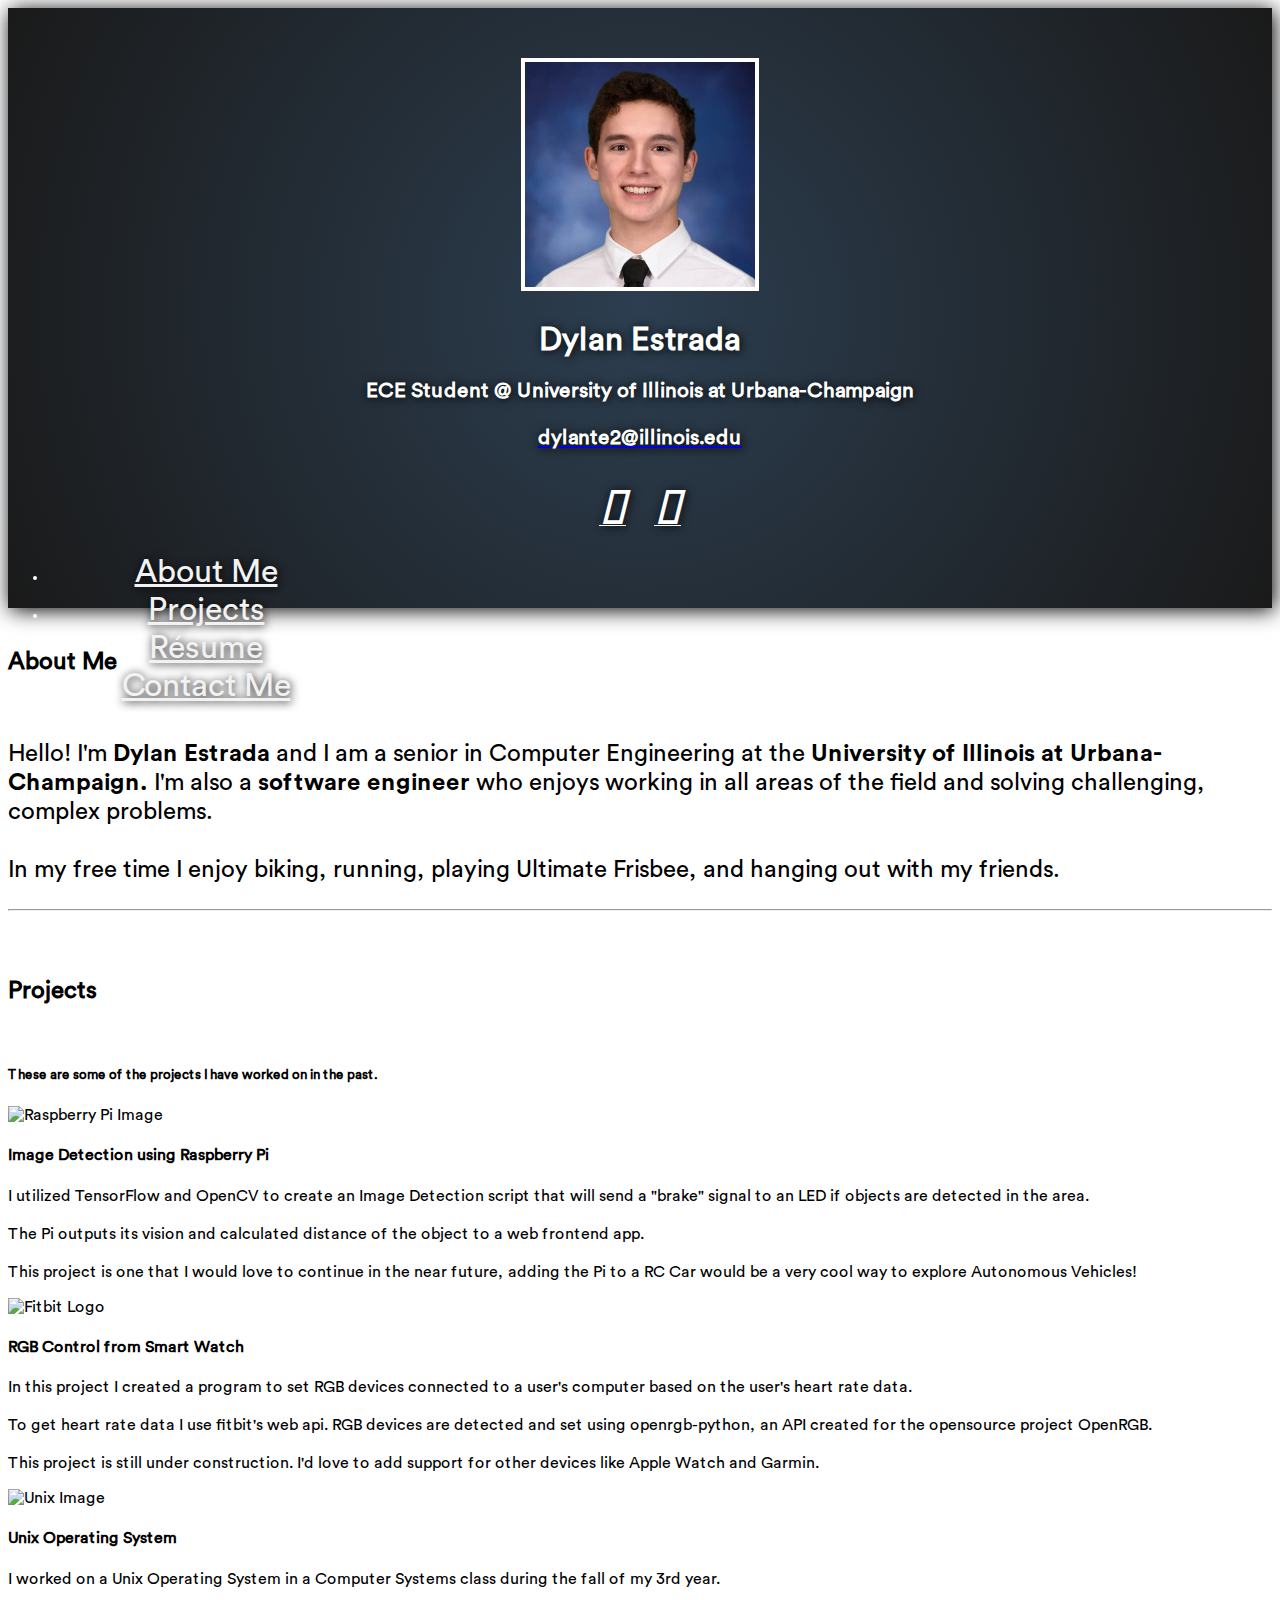
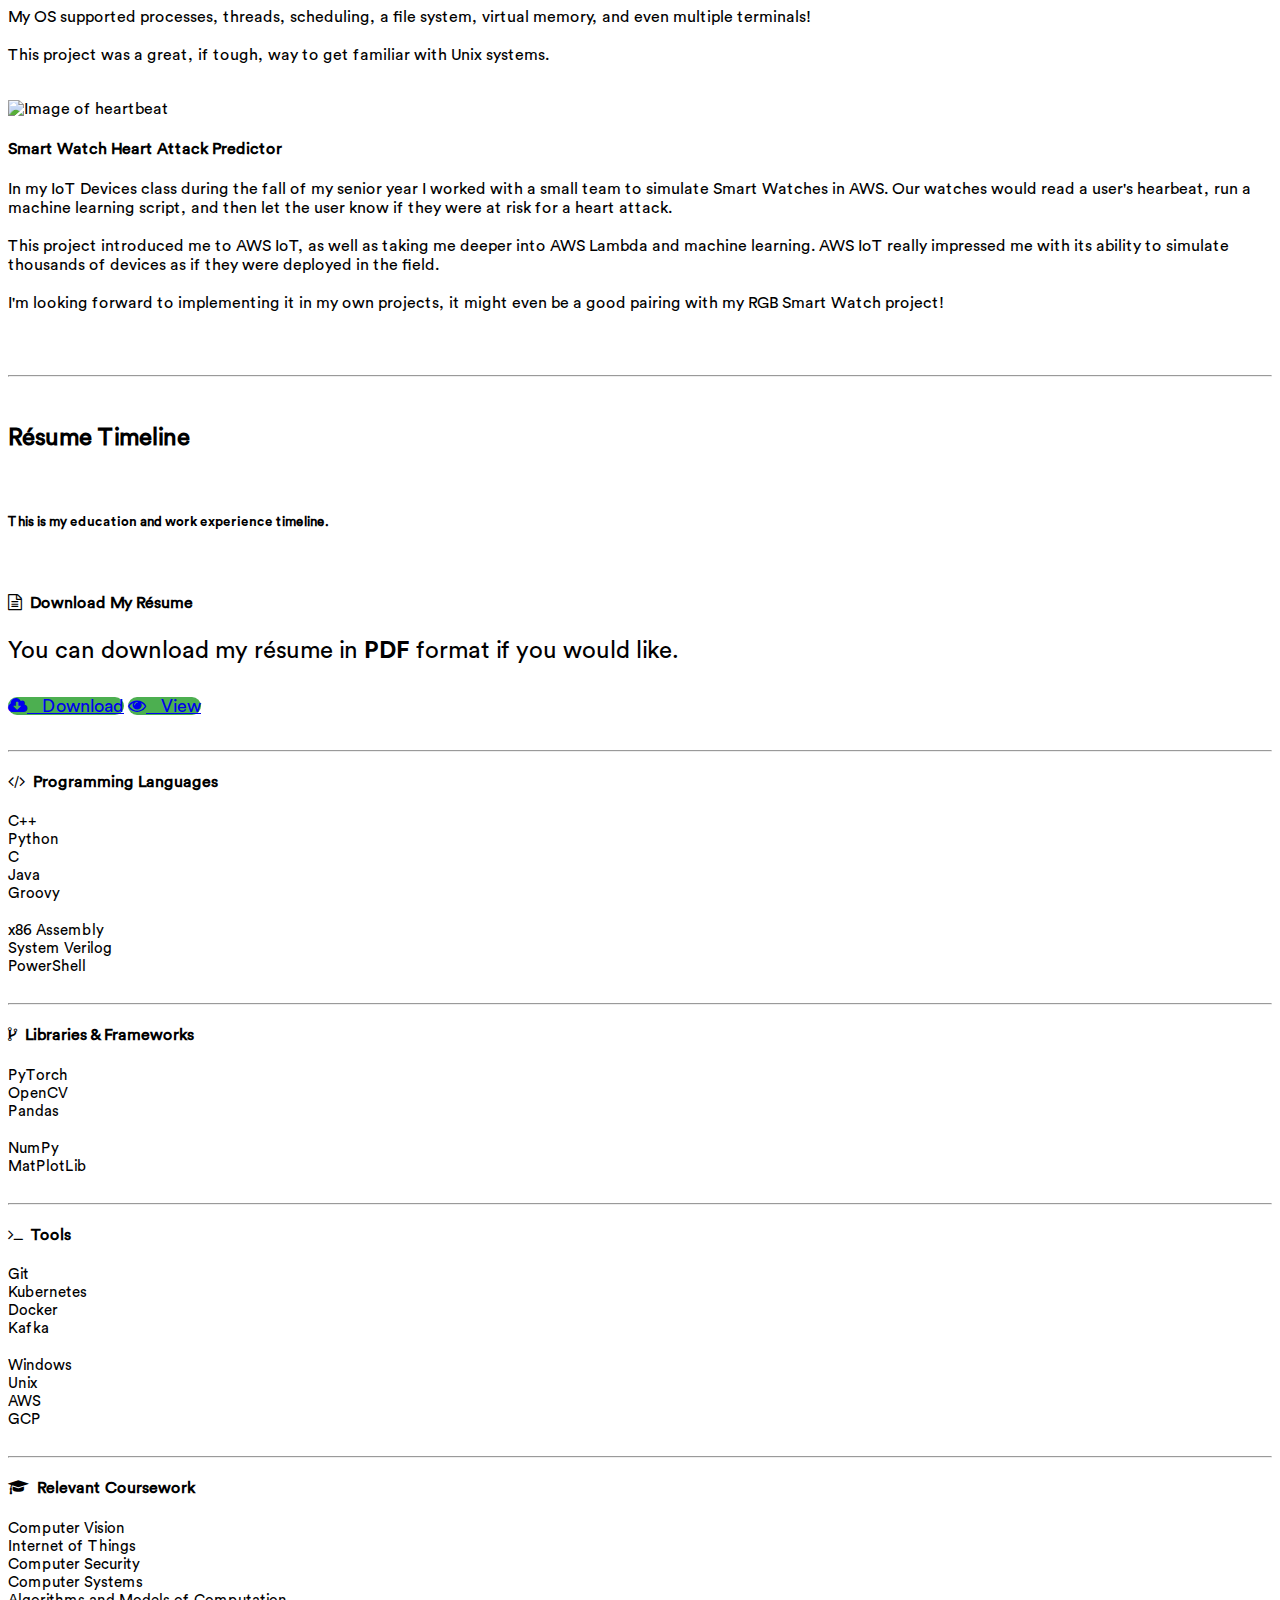
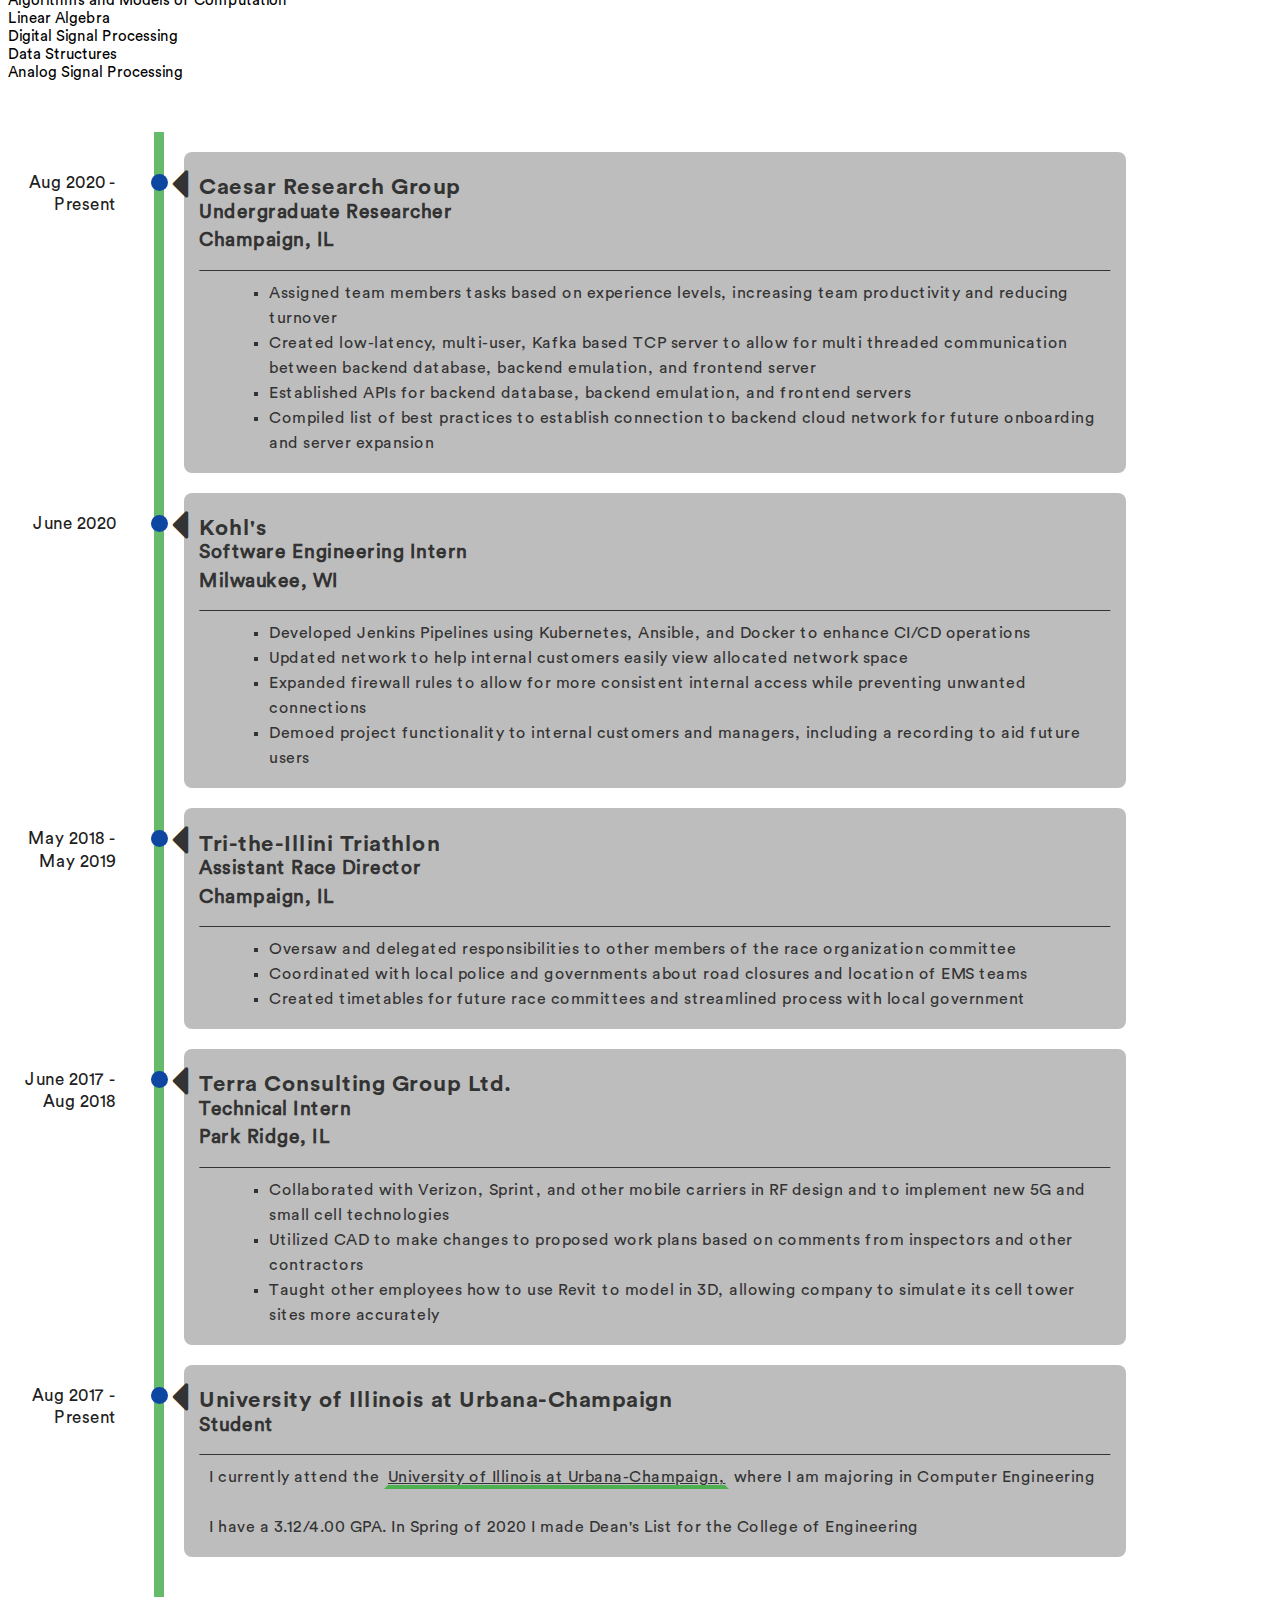
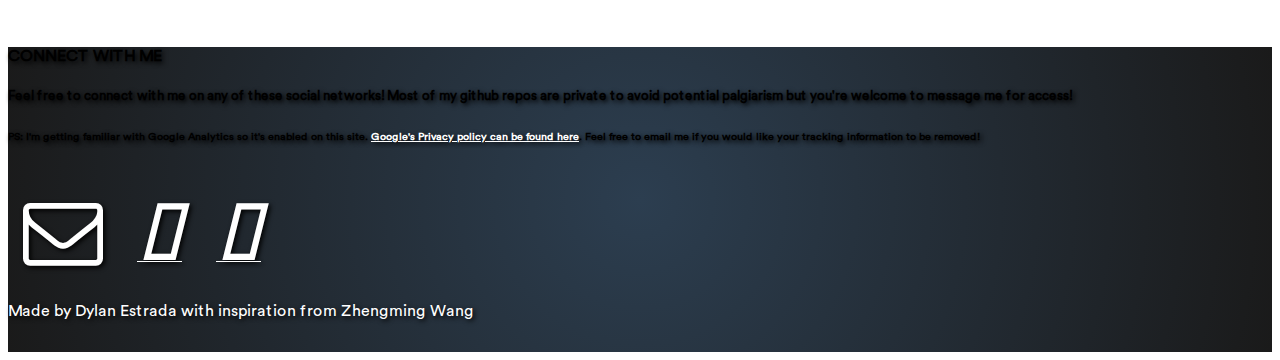
==== index.html @ 5d9a899f "Small Change to privacy policy text" ====
﻿<!DOCTYPE html>
<html lang='en'>

<head>
    <meta charset="utf-8">
    <!-- Global site tag (gtag.js) - Google Analytics -->
    <script async src="https://www.googletagmanager.com/gtag/js?id=G-6CTHJ5S4HS"></script>
    <script>
      window.dataLayer = window.dataLayer || [];
      function gtag(){dataLayer.push(arguments);}
      gtag('js', new Date());

      gtag('config', 'G-6CTHJ5S4HS');
    </script>

    <meta content="width=device-width, initial-scale=1.0, maximum-scale=5.0, user-scalable=yes" name="viewport">
    <meta name="description" content="I am Dylan Estrada, a Computer Engineering student at the University of Illinois at Urbana-Champaign and a Software Engineer.">
    <title>Dylan Estrada | Computer Engineering Student @ University of Illinois at Urbana-Champaign </title>
    <link href="https://maxcdn.bootstrapcdn.com/font-awesome/4.6.3/css/font-awesome.min.css" rel="stylesheet" type="text/css">
    <link href="https://cdnjs.cloudflare.com/ajax/libs/materialize/0.97.7/css/materialize.min.css" rel="stylesheet" type="text/css">
    <link href="https://cdn.rawgit.com/michalsnik/aos/2.0.4/dist/aos.css" rel="stylesheet" type="text/css">
    <link href="src/style.css" rel="stylesheet" type="text/css">
    <script src="https://kit.fontawesome.com/439d8786ed.js"></script>
    <link rel="icon" href="src/img/favicon.ico">
</head>

<body>
    <header id="head">
        <div class="container">
            <div id="header_blob">
                <img data-aos="zoom-out-up" alt="" class="circle responsive-img z-depth-3" id="my_picture" src="src/img/exactsame.jpg">
                <div id="header_text">
                    <br>
                    <h1 data-aos="zoom-out-up" data-aos-delay="250">Dylan Estrada</h1>
                    <!-- <h5 data-aos="zoom-out-up" data-aos-delay="350">Student Researcher and Software Engineer</h5> -->
                    <h5 data-aos="zoom-out-up" data-aos-delay="450">ECE Student @ University of Illinois at Urbana-Champaign</h5>
                    <a href="mailto:dylante2@illinois.edu">
                        <h5 data-aos="zoom-out-up" data-aos-delay="550" class="header_link">dylante2@illinois.edu</h5></a>
                    <div data-aos="zoom-out-up" data-aos-delay="650" id="header_social_links">
                        <a class="header_link" href="https://github.com/dylante2" rel="noopener" id="github_icon" target="_blank"><i aria-hidden="true" class="fab fa-github fa-3x"></i></a>
                        &nbsp;&nbsp;&nbsp;&nbsp;&nbsp;
                        <a class="header_link" href="https://www.linkedin.com/in/dylanestrada" rel="noopener" id="linkedin_icon" target="_blank"><i aria-hidden="true" class="fab fa-linkedin fa-3x"></i></a>
                    </div>
                </div>
            </div>
            <nav>
                <div class="nav-wrapper">
                    <ul id="nav-mobile">
                        <li class="link_underline">
                            <a class="waves-effect waves-teal btn-flat btn-large header_btn scroll animated_link2" href="index.html#about_me" data-aos="flip-down" data-aos-delay="750">
                            About Me</a>
                        </li>
                        
                        <li class="link_underline">
                            <a class="waves-effect waves-purple btn-flat btn-large header_btn scroll" href="index.html#projects" data-aos="flip-down" data-aos-delay="800">
                            Projects</a>
                        </li>

                        <li class="link_underline">
                            <a class="waves-effect waves-light btn-flat btn-large header_btn scroll" href="index.html#resume" data-aos="flip-down" data-aos-delay="850">
                            Résume</a>
                        </li>
                        <li class="link_underline">
                            <a class="waves-effect waves-light btn-flat btn-large header_btn scroll" href="index.html#contact_me" data-aos="flip-down" data-aos-delay="900">
                            Contact Me</a>
                        </li>
                    </ul>
                </div>
            </nav>
        </div>
    </header>
    <div class="container" id="about_me">
        <div class="row center">
            <h2 class="light-blue-text text-darken-4 center" data-aos="zoom-out-up">About Me</h2>
            <br>
        </div>
        <div class="row">
            <p class="col s12 m8 offset-m2 center" data-aos="zoom-out-up">Hello! I'm <strong>Dylan Estrada</strong> and I am a senior in Computer Engineering</strong> at the <strong>University of Illinois at Urbana-Champaign.</strong> I'm also a <strong>software engineer</strong>                who enjoys working in all areas of the field and solving challenging, complex problems.
                <br>
                <br>In my free time I enjoy biking, running, playing Ultimate Frisbee, and hanging out with my friends. 
            </p>
        </div>
    </div>

    <div class="container" id="projects">
    <hr>
    <br>
        <div class="row">
            <br>
            <h2 class="blue-text text-darken-4 center" data-aos="zoom-out-up">Projects</h2>
            <br>
            <h5 class="center" data-aos="zoom-out-up">These are some of the projects I have worked on in the past.</h5>
        </div>
        <div class="row">
            <div class="col s12 m6">
                <div class="card horizontal" data-aos="flip-up">
                    <div class="card-image valign-wrapper">
                        <img src="https://upload.wikimedia.org/wikipedia/commons/f/f1/Raspberry_Pi_4_Model_B_-_Side.jpg" rel=noopener class="valign" alt="Raspberry Pi Image">
                    </div>
                    <div class="card-stacked">
                        <div class="card-content">
                            <h4 class="center">Image Detection using Raspberry Pi</h4>
                            <p>I utilized TensorFlow and OpenCV to create an Image Detection script that will send a "brake" signal to an LED if objects are detected in the area.  
                            <br>
                            <br>The Pi outputs its vision and calculated distance of the object to a web frontend app. 
                            <br>
                            <br>This project is one that I would love to continue in the near future, adding the Pi to a RC Car would be a very cool way to explore Autonomous Vehicles!
                            <br>
                        </div>
                        <!-- <div class="card-action">
                            <a class="waves-effect waves-light btn grey_background center" href="https://github.com/dylante2/Milk-Lang-and-Interpreter" target="_blank"><i class="fab fa-github" aria-hidden="true"></i>&nbsp;&nbsp;&nbsp;GitHub</a>
                        </div> -->
                    </div>
                </div>

                <div class="card horizontal" data-aos="flip-up">
                    <div class="card-image valign-wrapper">
                        <img src="https://upload.wikimedia.org/wikipedia/commons/thumb/a/a3/Fitbit_logo16.svg/200px-Fitbit_logo16.svg.png", rel=noopener class="valign" alt="Fitbit Logo">
                    </div>
                    <div class="card-stacked">
                        <div class="card-content">
                            <h4 class="center">RGB Control from Smart Watch</h4>
                            <p>In this project I created a program to set RGB devices connected to a user's computer based on the user's heart rate data.
                            <br>
                            <br>To get heart rate data I use fitbit's web api.  RGB devices are detected and set using openrgb-python, an API created for the opensource project OpenRGB.  
                            <br>
                            <br>This project is still under construction.  I'd love to add support for other devices like Apple Watch and Garmin.</p>
                        </div>
                        <!-- <div class="card-action">
                            <a class="waves-effect waves-light btn grey_background center" href="https://github.com/Zmwang622/Weather-Bot" target="_blank"><i class="fab fa-github" aria-hidden="true"></i>&nbsp;&nbsp;&nbsp;GitHub</a>
                        </div> -->
                    </div>
                </div>

                <!-- <div class="card horizontal" data-aos="flip-up">
                    <div class="card-image valign-wrapper">
                        <img src="src/img/prev_img/pittCSCLogoWhite.png" class="valign" alt="Pitt CSC Logo">
                    </div>
                    <div class="card-stacked">
                        <div class="card-content">
                            <h4 class="center">Pitt Computer Science Club</h4>
                            <p>I am currently apart of the leadership board for Computer Science Club. As the largest Pitt CS student organization, we aim to provide those who are committed and passionate with resources like group project opportunities, company recruiting events, study nights, and talks from current and former Pitt CS students.   
                            <br>
                            <br>
                            To learn more about our club, and if you are interested in being apart of our goal of pushing Pitt CS to the next level, check the link below!</p>
                        </div>
                        <div class="card-action">
                            <a class="waves-effect waves-light btn grey_background center" href="https://pittcsc.org/" target="_blank"><i class="fa fa-desktop" aria-hidden="true"></i>&nbsp;&nbsp;&nbsp;CSC Website</a>
                        </div>
                    </div>
                </div> -->

           </div>

            <div class="col s12 m6">
                <div class="card horizontal" data-aos="flip-up">
                    <div class="card-image valign-wrapper">
                        <img src="https://upload.wikimedia.org/wikipedia/commons/d/dd/Linux_logo.jpg" rel="noopener" class="valign" alt="Unix Image">
                    </div>
                    <div class="card-stacked">
                        <div class="card-content">
                            <h4 class="center">Unix Operating System</h4>
                            <p>I worked on a Unix Operating System in a Computer Systems class during the fall of my 3rd year.
                            <br>
                            <br>My OS supported processes, threads, scheduling, a file system, virtual memory, and even multiple terminals!  
                            <br>
                            <br>
                            This project was a great, if tough, way to get familiar with Unix systems.</p>
                            <br>
                            <!-- <a class="waves-effect waves-green btn-flat right green-text text-lighten-1 modal-trigger" href="#kobuki_modal">Read more</a> -->
                        </div>
                        <!-- <div class="card-action">
                            <a class="waves-effect waves-light btn red_background center" href="https://youtu.be/OhXIa4AfhoQ" target="_blank"><i class="fab fa-youtube" aria-hidden="true"></i>&nbsp;&nbsp;&nbsp;Soccer Kick Video</a>
                            <br>
                            <a class="waves-effect waves-light btn red_background center" href="https://youtu.be/yIB0wgtqX6U" target="_blank"><i class="fab fa-youtube" aria-hidden="true"></i>&nbsp;&nbsp;&nbsp;Line Follower Video</a>
                        </div> -->
                    </div>
                </div>

                <!-- <div id="kobuki_modal" class="modal">
                    <div class="modal-content">
                        <h3 class="center">Heartbeat Sensor IoT Devices</h3>
                        <div class="center">
                            <img src="https://upload.wikimedia.org/wikipedia/commons/b/b0/QRS_normal.svg" rel="noopener" class="z-depth-2" alt="Image of heartbeat">
                        </div>
                        <p class="modal_text">In my Programming System Design on a Mobile Robot Platform class during the summerof my first year, I worked in a team of two on various interesting projects with the Kobuki robot. The class was composed of only projects so for
                            the whole semester, my partner and I worked extensively in Python to make the robot do cool things.
                            In my IoT Devices class during the fall of my senior year I worked with a small team to simulate Smart Watches in AWS which would read a user's hearbeat, run a machine learning script, and then let the user know if they were at risk for a heart attack.
                            <br>
                            <br>
                            This project introduced me to AWS IoT, as well as taking me deeper into AWS Lambda as well as machine learning.  Using AWS IoT really impressed me with its ability to simulate thousands of devices as if they were deployed in the field.  I'm looking forward to implementing it in my own projects, it might even be a good pairing with my RGB Smart Watch project!
                        </p>
                    </div>
                    <div class="modal-footer">
                        <a href="#!" class=" modal-action modal-close waves-effect waves-red btn-flat red-text"><i class="fa fa-times" aria-hidden="true"></i>&nbsp;&nbsp;Close</a>
                    </div>
                </div> -->

<!--                 <div class="card horizontal" data-aos="flip-up">
                    <div class="card-image valign-wrapper">
                        <img src="http://static.generation-robots.com/img/cms/Mobile-Robot-Kobuki.jpg" class="valign" alt="Image of Kobuki Robot">
                    </div>
                    <div class="card-stacked">
                        <div class="card-content">
                            <h4 class="center">Kobuki Robot</h4>
                            <p>I'm currently working with a Kobuki Robot in a project-only robotics course I am taking. 
                            <br>
                            <br>So far I have programmed the robot to be able to listen to commands (Backwards 1.5 meters, Move in a Circle with a 2 meter radius) from a SSH connections. I also have created a remote joystick that turns a SSH connection into a remote control for the robot. So far we have used ROS and Python. In the near future we will be using OpenCV. </p>
                        </div>
                        <div class="center">
                            <a class="waves-effect waves-light btn red_background" href="https://youtu.be/OhXIa4AfhoQ" target="_blank"><i class="fa fa-youtube-play" aria-hidden="true"></i>&nbsp;&nbsp;&nbsp;Soccer Kick Video</a>&nbsp;&nbsp;&nbsp;
                            <a class="waves-effect waves-light btn red_background" href="https://youtu.be/yIB0wgtqX6U" target="_blank"><i class="fa fa-youtube-play" aria-hidden="true"></i>&nbsp;&nbsp;&nbsp;Line Follower Video</a>
                        </div>
                        <div class="card-action">
                         <a class="waves-effect waves-light btn grey_background center" href="https://github.com/devanshdesai/PhoneSnake" target="_blank"><i class="fab fa-github" aria-hidden="true"></i>&nbsp;&nbsp;&nbsp;GitHub</a> -->
                        <!-- </div> -->
                    <!-- </div> -->
                <!-- </div> --> 
                <div class="card horizontal" data-aos="flip-up">
                    <div class="card-image valign-wrapper">
                        <img src="https://upload.wikimedia.org/wikipedia/commons/b/b0/QRS_normal.svg" rel="noopener" class="z-depth-2" alt="Image of heartbeat">
                    </div>
                    <div class="card-stacked">
                        <div class="card-content">
                            <h4 class="center">Smart Watch Heart Attack Predictor</h4>
                            <p>In my IoT Devices class during the fall of my senior year I worked with a small team to simulate Smart Watches in AWS.  Our watches would read a user's hearbeat, run a machine learning script, and then let the user know if they were at risk for a heart attack.
                            <br>
                            <br>
                            This project introduced me to AWS IoT, as well as taking me deeper into AWS Lambda and machine learning.  AWS IoT really impressed me with its ability to simulate thousands of devices as if they were deployed in the field.  
                            <br>
                            <br>
                            I'm looking forward to implementing it in my own projects, it might even be a good pairing with my RGB Smart Watch project!
                            </p>
                            </div>
                        <!-- <div class="card-action">
                            <a class="waves-effect waves-light btn grey_background center" href="https://github.com/Zmwang622/Blotto-Simulator" target="_blank"><i class="fab fa-github" aria-hidden="true"></i>&nbsp;&nbsp;&nbsp;GitHub</a>
                        </div> -->
                    </div>
                </div>
                <!-- <div class="card horizontal" data-aos="flip-up">
                    <div class="card-image valign-wrapper">
                        <img src="src/img/ccac-logo.png" class="valign" alt="CCAC's logo">
                    </div>
                    <div class="card-stacked">
                        <div class="card-content">
                            <h4 class="center">Chicago Children's Advocacy Center</h4>
                            <p>The Chicago Children's Advocacy Center (CCAC) is Chicago's only nonprofit organization dedicated to being front-line responders to reports of child sexual abuse.</p> 
                            <br>
                            <p> In September of 2019, I worked with 5 other students to develop a kiosk application for the CCAC. We used JavaScript, React.JS, and BootStrap CSS on the front end. On the back end, MongoDB and GraphQL was used. </p>
                            <br> 
                            <p> I had a great time working with the other students. This was my first time working on a deliverable product to customers and I'm glad it was for a good cause. </p>
                        </div>
                        <div class="card-action">
                            <a class="waves-effect waves-light btn grey_background center hoverable" href="https://github.com/Chicago19/team-9" target="_blank"><i class="fab fa-github" aria-hidden="true"></i>&nbsp;&nbsp;&nbsp;GitHub</a>
                        </div>
                    </div>
                </div> -->
            <!--     <div class="card horizontal" data-aos="flip-up">
                    <div class="card-image valign-wrapper">
                        <img src="src/img/Mint.png" class="valign" alt="Mint's Logo">
                    </div>
                    <div class="card-stacked">
                        <div class="card-content">
                            <h4 class="center">Mint </h4>
                            <p>A failed attempt I had at making a blogging platform. I quickly lost interest in it and it became and afterthought. It, however, was my first time using Django, which I plan on further learning in the future. </p>
                        </div>
                        <div class="card-action">
                            <a class="waves-effect waves-light btn grey_background center hoverable" href="https://github.com/Zmwang622/Mint" target="_blank"><i class="fab fa-github" aria-hidden="true"></i>&nbsp;&nbsp;&nbsp;GitHub</a>
                        </div>
                    </div>
                </div> -->

            </div>
        </div>
        <br>
        <br>
        <hr>
        <br>        
    </div>

    <div class="container" id="resume">
        <div class="row">
            <h2 class="blue-text text-darken-4 center" data-aos="zoom-out-up">Résume Timeline</h2>
            <br>
            <h5 class="center" data-aos="zoom-out-up">This is my <strong class="blue-text text-darken-4">education</strong> and <strong class="blue-text text-darken-4">work experience</strong>
            timeline.</h5>
        </div>
        <div class="row">
            <div class="col sm12 m4">
                <br>
                <h4 class="blue-gray-text lighten-4 center" data-aos="zoom-out-right"><i class="fa fa-file-text-o blue-text text-darken-4" aria-hidden="true"></i>&nbsp;&nbsp;Download My Résume</h4>
                <p class="center" data-aos="zoom-out-right">You can download my résume in <strong>PDF</strong> format if you would like.</p>
                <div class="center resume_buttons" data-aos="zoom-out-right">
                    <a class="waves-effect waves-light btn-large green_background center btn-resume" href="Dylan Estrada Resume Fall 2020.pdf" download><i class="fa fa-cloud-download" aria-hidden="true"></i>&nbsp;&nbsp;&nbsp;Download</a>
                    <a class="waves-effect waves-light btn-large green_background center btn-resume" href="Dylan Estrada Resume Fall 2020.pdf" target="_"><i class="fa fa-eye" aria-hidden="true"></i>&nbsp;&nbsp;&nbsp;View</a>
                </div>
                <!-- I don't think that I like putting my github/linkedin up there again -->
                <!-- <br>
                <hr>
                <h4 class="blue-gray-text lighten-4 center" data-aos="zoom-out-right"><i class="fab fa-github blue-text text-darken-4" aria-hidden="true"></i>&nbsp;&nbsp;<i class="fab fa-linkedin blue-text text-darken-4" aria-hidden="true"></i>&nbsp;&nbsp;GitHub & <br>LinkedIn</h4>
                <p class="center" data-aos="zoom-out-right">Click below to either view my <strong>GitHub profile</strong> or my <strong>LinkedIn profile</strong>.</p>
                <div class="center resume_buttons" data-aos="zoom-out-right">
                    <a class="waves-effect waves-light btn-large grey_background center btn-resume" href="https://github.com/dylante2" rel="noopener" target="_blank"><i class="fab fa-github" aria-hidden="true"></i>&nbsp;&nbsp;&nbsp;GitHub</a>
                    <a class="waves-effect waves-light btn-large linkedin_background center btn-resume" href="https://www.linkedin.com/in/dylanestrada" rel="noopener" target="_blank"><i class="fab fa-linkedin" aria-hidden="true"></i>&nbsp;&nbsp;&nbsp;LinkedIn</a>
                </div> -->
                <br>
                <hr>
                <h4 class="blue-gray-text lighten-4 center" data-aos="zoom-out-right"><i class="fa fa-code blue-text text-darken-4" aria-hidden="true"></i>&nbsp;&nbsp;Programming Languages</h4>
                <div class="center" data-aos="zoom-out-right">
                    <div class="chip blue-text text-darken-4">C++</div>
                    <div class="chip blue-text text-darken-4">Python</div>
                    <div class="chip blue-text text-darken-4">C</div>
                    <div class="chip blue-text text-darken-4">Java</div>
                    <div class="chip blue-text text-darken-4">Groovy</div>
                    <br>
                    <div class="chip blue-text text-darken-4">x86 Assembly</div>
                    <div class="chip blue-text text-darken-4">System Verilog</div>
                    <div class="chip blue-text text-darken-4">PowerShell</div>
                </div>
                <br>
                <hr>
                <h4 class="blue-gray-text lighten-4 center" data-aos="zoom-out-right"><i class="fa fa-code-fork blue-text text-darken-4" aria-hidden="true"></i>&nbsp;&nbsp;Libraries & Frameworks</h4>
                <div class="center" data-aos="zoom-out-right">
                    <div class="chip blue-text text-darken-4">PyTorch</div>
                    <div class="chip blue-text text-darken-4">OpenCV</div>
                    <div class="chip blue-text text-darken-4">Pandas</div>
                    <br>
                    <div class="chip blue-text text-darken-4">NumPy</div>
                    <div class="chip blue-text text-darken-4">MatPlotLib</div>
                </div>
                <br>
                <hr>
                <h4 class="blue-gray-text lighten-4 center" data-aos="zoom-out-right"><i class="fa fa-terminal blue-text text-darken-4" aria-hidden="true"></i>&nbsp;&nbsp;Tools</h4>
                <div class="center" data-aos="zoom-out-right">
                    <div class="chip blue-text text-darken-4">Git</div>
                    <div class="chip blue-text text-darken-4">Kubernetes</div>
                    <div class="chip blue-text text-darken-4">Docker</div>
                    <div class="chip blue-text text-darken-4">Kafka</div>

                    <br>
                    <div class="chip blue-text text-darken-4">Windows</div>
                    <div class="chip blue-text text-darken-4">Unix</div>
                    <div class="chip blue-text text-darken-4">AWS</div>
                    <div class="chip blue-text text-darken-4">GCP</div>
                </div>
                <!-- <br>
                <hr>
                <h4 class="blue-gray-text lighten-4 center" data-aos="zoom-out-right"><i class="fa fa-databas blue-text text-darken-4" aria-hidden="true"></i>&nbsp;&nbsp;Databases</h4>
                <div class="center" data-aos="zoom-out-right">
                    <div class="chip blue-text text-darken-4">MySQL</div>
                    <div class="chip blue-text text-darken-4">SQL Server</div>
                    <br>
                    <div class="chip blue-text text-darken-4">Oracle</div>
                    <div class="chip blue-text text-darken-4">SQLite</div>
                </div> -->
                <br>
                <hr>
                <h4 class="blue-gray-text lighten-4 center" data-aos="zoom-out-right"><i class="fa fa-graduation-cap blue-text text-darken-4" aria-hidden="true"></i>&nbsp;&nbsp;Relevant Coursework</h4>
                <div class="center" data-aos="zoom-out-right">
                    <div class="chip blue-text text-darken-4">Computer Vision</div>
                    <div class="chip blue-text text-darken-4">Internet of Things</div>
                    <div class="chip blue-text text-darken-4">Computer Security</div>
                    <div class="chip blue-text text-darken-4">Computer Systems</div>
                    <div class="chip blue-text text-darken-4">Algorithms and Models of Computation</div>
                    <div class="chip blue-text text-darken-4">Linear Algebra</div>
                    <div class="chip blue-text text-darken-4">Digital Signal Processing</div>
                    <div class="chip blue-text text-darken-4">Data Structures</div>
                    <div class="chip blue-text text-darken-4">Analog Signal Processing</div>
                </div>
            </div>
            <div class="col sm12 m7 offset-m1">
                <section id="timeline" class="timeline-outer">
                    <ul class="timeline">
                        <!-- <li class="event z-depth-2 blue-grey lighten-5" data-date="May 2020 - August 2020" data-aos="zoom-out-left">
                            <i class="fa fa-caret-left fa-3x blue-grey-text text-lighten-5" aria-hidden="true"></i>
                            <h3 class="place">Qualtrics</h3>
                            <h3 class="title">Software Engineering Intern</h3>
                            <h3 class="location">Seattle, WA</h3>
                            <hr class="timeline-hr">
                            <ul class="experience_bullets experience">
                                <li>Engineering Services! </li>
                            </ul>
                        </li> -->
                        <!-- <li class="event z-depth-2 blue-grey lighten-4" data-date="August 2019 - Present" data-aos="zoom-out-left">
                            <i class="fa fa-caret-left fa-3x blue-grey-text text-lighten-4" aria-hidden="true"></i>
                            <h3 class="place">University of Pittsburgh</h3>
                            <h3 class="title">Teaching Assistant</h3>
                            <h3 class="location">Pittsburgh, PA</h3>
                            <hr class="timeline-hr">
                            <ul class="experience_bullets experience">
                                <li>I'm a CS0007 (Intro to Java) TA at Pitt. Since most of my students come from non-technical backgrounds, I really enjoy the challenge of abstracting the concepts I'm teaching in ways that they can understand. 
                                </li>
                            </ul>
                        </li> -->
                        <li class="event z-depth-2 blue-grey lighten-5" data-date="Aug 2020 - Present" data-aos="zoom-out-left">
                            <i class="fa fa-caret-left fa-3x blue-grey-text text-lighten-5" aria-hidden="true"></i>
                            <h3 class="place">Caesar Research Group</h3>
                            <h3 class="title">Undergraduate Researcher</h3>
                            <h3 class="location">Champaign, IL</h3>
                            <hr class="timeline-hr">
                            <ul class="experience_bullets experience">
                                <li>Assigned team members tasks based on experience levels, increasing team productivity and reducing turnover</li>
                                <li>Created low-latency, multi-user, Kafka based TCP server to allow for multi threaded communication between backend database, backend emulation, and frontend server</li>
                                <li>Established APIs for backend database, backend emulation, and frontend servers </li>
                                <li>Compiled list of best practices to establish connection to backend cloud network for future onboarding and server expansion</li>

                            </ul>
                        </li>
                        <li class="event z-depth-2 blue-grey lighten-4" data-date="June 2020" data-aos="zoom-out-left">
                            <i class="fa fa-caret-left fa-3x blue-grey-text text-lighten-4" aria-hidden="true"></i>
                            <h3 class="place">Kohl's</h3>
                            <h3 class="title">Software Engineering Intern</h3>
                            <h3 class="location">Milwaukee, WI</h3>
                            <hr class="timeline-hr">
                            <ul class="experience_bullets experience">
                                <li>Developed Jenkins Pipelines using Kubernetes, Ansible, and Docker to enhance CI/CD operations</li>
                                <li>Updated network to help internal customers easily view allocated network space</li>
                                <li>Expanded firewall rules to allow for more consistent internal access while preventing unwanted connections</li>
                                <li>Demoed project functionality to internal customers and managers, including a recording to aid future users</li>                            
                            </ul>
                        </li>
                        <li class="event z-depth-2 blue-grey lighten-5" data-date="May 2018 - May 2019" data-aos="zoom-out-left">
                            <i class="fa fa-caret-left fa-3x blue-grey-text text-lighten-5" aria-hidden="true"></i>
                            <h3 class="place">Tri-the-Illini Triathlon</h3>
                            <h3 class="title">Assistant Race Director</h3>
                            <h3 class="location">Champaign, IL</h3>
                            <hr class="timeline-hr">
                            <ul class="experience_bullets experience">
                                <li>Oversaw and delegated responsibilities to other members of the race organization committee</li>
                                <li>Coordinated with local police and governments about road closures and location of EMS teams</li>
                                <li>Created timetables for future race committees and streamlined process with local government</li>
                            </ul>
                        </li>
                        <li class="event z-depth-2 blue-grey lighten-4" data-date="June 2017 - Aug 2018" data-aos="zoom-out-left">
                            <i class="fa fa-caret-left fa-3x blue-grey-text text-lighten-4" aria-hidden="true"></i>
                            <h3 class="place">Terra Consulting Group Ltd.</h3>
                            <h3 class="title">Technical Intern</h3>
                            <h3 class="location">Park Ridge, IL</h3>
                            <hr class="timeline-hr">
                            <ul class="experience_bullets experience">
                                <li>Collaborated with Verizon, Sprint, and other mobile carriers in RF design and to implement new 5G and small cell technologies</li>
                                <li>Utilized CAD to make changes to proposed work plans based on comments from inspectors and other contractors</li>
                                <li>Taught other employees how to use Revit to model in 3D, allowing company to simulate its cell tower sites more accurately</li>
                            </ul>
                        </li>
                        <li class="event z-depth-2 blue-grey lighten-5" data-date="Aug 2017 - Present" data-aos="zoom-out-left">
                            <i class="fa fa-caret-left fa-3x blue-grey-text text-lighten-5" aria-hidden="true"></i>
                            <h3 class="place">University of Illinois at Urbana-Champaign</h3>
                            <h3 class="title">Student</h3>
                            <hr class="timeline-hr">
                            <p class="experience">I currently attend the <a href="http://www.ece.illinois.edu/" rel="noopener" class="styled_link" target="_blank">University of Illinois at Urbana-Champaign,</a> where I am majoring in Computer Engineering
                                <br>
                                <br>I have a 3.12/4.00 GPA. In Spring of 2020 I made Dean's List for the College of Engineering
                                <br>
                            </p>
                        </li>
                        <!-- <li class="event z-depth-2 blue-grey lighten-4" data-date="Sep 2014 - June 2018" data-aos="zoom-out-left">
                            <i class="fa fa-caret-left fa-3x blue-grey-text text-lighten-4" aria-hidden="true"></i>
                            <h3 class="place">Maine South High School</h3>
                            <h3 class="title">Student</h3>
                            <hr class="timeline-hr">
                            <p class="experience">I attended <a rel="nofollow" href="https://www.gvsd.org/Domain/471" class="styled_link" target="_blank">Great Valley High School</a> in Malvern, PA where I graduated with a 3.7/4.00 GPA and was part of the top 25% of my class. I was also the Hurdle's Captain and Representative for the Honors Symphony Orchestra. My 110 High Hurdles time was 6 fastest all time for my school and I was Pennsylvania's first chair cellist in 2010. <br><br> I didn't care too much about grades until junior year. Even then the results weren't great, but my hard work came to fruition once I got to college.
                            </p>
                        </li> -->
                    </ul>
                </section>
            </div>
        </div>
    </div>

    <footer class="page-footer">
        <div class="container">
            <div class="row" id="contact_me">
                <h4 class="center white-text" data-aos="zoom-out-up">CONNECT WITH ME</h4>
                <h5 class="center white-text col s6 offset-s3" data-aos="zoom-out-up">Feel free to connect with me on any of these social
                networks!  Most of my github repos are private to avoid potential palgiarism but you're welcome to message me for access!
                </h5>
                <h6 class="center white-text col s6 offset-s3 aos-init aos-animate" data-aos="zoom-out-up">
                    PS: I'm getting familiar with Google Analytics so it's enabled on this site. <a href="https://policies.google.com/privacy?hl=en-US" rel="noopener" class="header_link" target="_blank">Google's Privacy policy can be found here</a>. Feel free to email me if you would like your tracking information to be removed!
                </h6>
            </div>
            <div class="row center">
                <br>
                <a class="social_links tooltipped" data-position="bottom" data-delay="50" data-tooltip="dylante2@illinois.edu" href="mailto:dylante2@illinois.edu" target="_blank"><i aria-hidden="true" class="fa fa-envelope-o fa-5x" data-aos="flip-up" data-aos-delay="400"></i></a>
                <a class="social_links tooltipped" data-position="bottom" data-delay="50" data-tooltip="github.com/dylante2" rel="noopener" href="https://github.com/dylante2" target="_blank"><i aria-hidden="true" class="fab fa-github fa-5x" data-aos="flip-up" data-aos-delay="600"></i></a>
                <a class="social_links tooltipped" data-position="bottom" data-delay="50" data-tooltip="linkedin.com/in/dylanestrada" rel="noopener" href="https://www.linkedin.com/in/dylanestrada" target="_blank"><i aria-hidden="true" class="fab fa-linkedin fa-5x" data-aos="flip-up" data-aos-delay="800"></i></a>
                <br>
                <br>
            </div>
        </div>
        <div class="footer-copyright">
            <div class="container center">
                Made by Dylan Estrada with inspiration from Zhengming Wang

            </div>
        </div>
    </footer>

    <script>
        (function(i, s, o, g, r, a, m) {
            i['GoogleAnalyticsObject'] = r;
            i[r] = i[r] || function() {
                (i[r].q = i[r].q || []).push(arguments)
            }, i[r].l = 1 * new Date();
            a = s.createElement(o),
                m = s.getElementsByTagName(o)[0];
            a.async = 1;
            a.src = g;
            m.parentNode.insertBefore(a, m)
        })(window, document, 'script', 'https://www.google-analytics.com/analytics.js', 'ga');

        ga('create', 'G-6CTHJ5S4HS', 'auto');
        ga('send', 'pageview');
    </script>
    <script type="text/javascript" src="https://code.jquery.com/jquery-2.1.1.min.js"></script>
    <script type="text/javascript" src="https://cdnjs.cloudflare.com/ajax/libs/materialize/0.97.7/js/materialize.min.js"></script>
    <script src="https://cdn.rawgit.com/michalsnik/aos/2.0.4/dist/aos.js"></script>
    <script type="text/javascript" src="src/script.js"></script>
</body>

</html>
---- src/style.css ----
@font-face {
    font-family: 'Circular';
    src: url('CircularStd-Book.eot');
    src: url('CircularStd-Book.eot?#iefix') format('embedded-opentype'), url('CircularStd-Book.woff') format('woff'), url('CircularStd-Book.ttf') format('truetype');
    font-weight: normal;
    font-style: normal;
}

@font-face {
    font-family: 'Circular Bold';
    src: url('CircularStd-Bold.eot');
    src: url('CircularStd-Bold.eot?#iefix') format('embedded-opentype'), url('CircularStd-Bold.woff') format('woff'), url('CircularStd-Bold.ttf') format('truetype');
    font-weight: bold;
    font-style: normal;
}

* {
    font-family: 'Circular', Arial;
}

p {
    font-size: 17px;
}

strong {
    font-family: 'Circular Bold', Arial;
    font-weight: 300;
    font-size: 1em;
}

.btn, btn-flat {
    text-transform: capitalize !important;
    font-size: 17px;
}

.btn-large {
    text-transform: capitalize !important;
    font-size: 18px;
}

#head {
    background-color: #2c3e50;
    background-position: center center;
    background-repeat: no-repeat;
    background: -webkit-gradient(radial, center center, 0, center center, 460, from(#2c3e50), to(#1a1a1a));
    background: -webkit-radial-gradient(circle, #2c3e50, #1a1a1a);
    background: -moz-radial-gradient(circle, #2c3e50, #1a1a1a);
    background: -ms-radial-gradient(circle, #2c3e50, #1a1a1a);
    background-size: auto auto;
    width: 100%;
    height: 600px;
    color: white;
    margin-bottom: 40px;
    text-shadow: 1px 1px 10px #000;
    box-shadow: 2px 2px 20px #000;
}

.grey_background {
    background-color: #2c3e50;
    margin-top: 10px;
}

.grey_background:hover {
    color: #2c3e50;
}

.green_background {
    background-color: #4caf50;
    margin-top: 10px;
}

.green_background:hover {
    color: #4caf50;
}

.red_background {
    background-color: #f44336;
    margin-top: 10px;
}

.red_background:hover {
    color: #f44336;
}

.linkedin_background {
    background-color: #0077B6;
    margin-top: 10px;
}

.linkedin_background:hover {
    color: #0077B6;
}

.btn, .btn-resume {
    border-radius: 25px;
}

.btn:hover, .btn-resume:hover {
    background-color: white;
}

.btn-flat {
    text-transform: capitalize;
    font-size: 1.05em;
}

#header_blob {
    position: relative;
    top: 50px;
    width: 100%;
}

#header_blob h5 {
    font-size: 1.3em;
    line-height: 0.6em;
}

#header_blob h1 {
    line-height: 0.6em;
}

#my_picture {
    margin: auto;
    display: block;
    width: 230px;
    border: solid 4px #fff;
}

#header_text {
    display: block;
    text-align: center;
}

.header_link {
    color: #fff;
    transition: color 0.3s linear;
    -webkit-transition: color 0.3s linear;
    -moz-transition: color 0.3s linear;
    -o-transition: color 0.3s linear;
    -ms-transition: color 0.3s linear;
}

.header_link:hover {
    color: #4caf50;
}

#li_icon {
    margin-left: 20px;
}

nav {
    width: 100%;
    background-color: transparent;
    box-shadow: 0 0 transparent;
}

#nav-mobile {
    width: 80%;
    margin-left: 10%;
    margin-top: -25px;
}

#nav-mobile li {
    width: 25%;
}

#nav-mobile li a {
    width: 100%;
    display: inline-block;
}

.link_underline a {
    position: relative;
    color: #f2f2f2;
}

.link_underline a:hover {
    color: #f2f2f2;
}

.link_underline a:before {
    content: "";
    position: absolute;
    width: 100%;
    height: 2px;
    bottom: 0;
    left: 0;
    background-color: #333;
    visibility: hidden;
    -webkit-transform: scaleX(0);
    transform: scaleX(0);
    transition: all 0.3s ease-in-out 0s;
    -webkit-transition: all 0.3s ease-in-out 0s;
    -moz-transition: all 0.3s ease-in-out 0s;
    -o-transition: all 0.3s ease-in-out 0s;
    -ms-transition: all 0.3s ease-in-out 0s;
}

.link_underline a:hover:before {
    visibility: visible;
    background-color: #4caf50;
    -webkit-transform: scaleX(1);
    transform: scaleX(1);
}

@media (max-width: 450px) {
    #header_blob h1 {
        font-size: 3.5em;
    }
}

@media (max-width: 1450px) {
    #nav-mobile {
        width: 100%;
        margin-left: 0;
    }
}

@media (max-width: 945px) {
    #head {
        height: 650px;
    }
    #nav-mobile {
        width: 100%;
        margin-left: -5%;
        margin-top: -20px;
    }
    #nav-mobile li {
        width: 50%;
        line-height: 0.8em;
    }
}

.nav-wrapper {
    display: block;
    position: relative;
    text-align: center;
    margin-top: 90px;
    width: 100%;
}

.header_btn {
    color: #fff;
    font-size: 2em;
    width: 20%;
}

.social_links {
    margin: 0 15px 0 15px;
    color: #fff;
    transition: color 0.3s linear;
    -webkit-transition: color 0.3s linear;
    -moz-transition: color 0.3s linear;
    -o-transition: color 0.3s linear;
    -ms-transition: color 0.3s linear;
}

.social_links:hover {
    color: #4caf50;
}

.card-content p {
    font-size: 16px;
}

.modal_text {
    font-size: 16px;
}

.styled_link {
    border-bottom: 4px solid #4caf50;
    border-top: 4px solid transparent;
    border-right: 4px solid transparent;
    border-left: 4px solid transparent;
    color: #333;
    -webkit-transition: background-color 0.5s, border 1s;
    transition: background-color 0.5s, border 1s;
}

.styled_link:hover {
    background-color: #4caf50;
    border: 4px solid #4caf50;
}

p {
    font-size: 1.5em;
}

footer {
    text-shadow: 2px 2px 5px #000;
}

body {
    font-family: helvetica;
}

#content {
    margin-top: 50px;
    text-align: center;
}

section.timeline-outer {
    width: 80%;
    margin: 0 auto;
}

h1.header {
    font-size: 50px;
    line-height: 70px;
}

.timeline {
    border-left: 10px solid #66bb6a;
    color: #333;
    margin: 50px auto;
    margin-left: 20px;
    letter-spacing: 0.5px;
    position: relative;
    line-height: 1.4em;
    padding: 20px;
    list-style: none;
    text-align: left;
}

.timeline h1, .timeline h2, .timeline h3 {
    font-size: 1.4em;
}

.timeline .event {
    padding: 2px 15px 2px 15px;
    margin-bottom: 20px;
    background-color: #bdbdbd;
    border-radius: 8px;
    position: relative;
}

.timeline p {
    margin: 10px 10px 15px 10px;
}

.timeline .event i {
    margin: 6px 0 0 -28px;
    position: absolute;
}

.timeline .event:before, .timeline .event:after {
    position: absolute;
    display: block;
    top: 0;
}

.timeline .event:before {
    left: -177.5px;
    top: 20px;
    color: #212121;
    content: attr(data-date);
    text-align: right;
    font-size: 17px;
    min-width: 110px;
    max-width: 110px;
}

.timeline .event:after {
    box-shadow: 0 0 0 3px #0d47a1;
    left: -30px;
    background: #0d47a1;
    margin-top: 20px;
    border-radius: 50%;
    height: 11px;
    width: 11px;
    content: "";
    top: 5px;
}

.timeline-hr {
    border-top: 0.5px solid #333;
    border-bottom: 0px solid #333;
}

.place {
    font-family: "Circular Bold", Arial;
    line-height: 1em;
    margin-bottom: -15px
}

.title {
    line-height: 1em;
    font-size: 1.2em !important;
}

.location {
    line-height: 1em;
    margin-top: -10px;
    font-size: 1.2em !important;
}

.experience {
    font-size: 16px !important;
    line-height: 25px;
}

.experience_bullets {
    margin: 10px 10px 15px 10px;
}

.experience_bullets li {
    list-style-type: square;
    margin-left: 20px;
}

@media (max-width: 945px) {
    .timeline .event::before {
        left: 0.5px;
        top: 20px;
        min-width: 100%;
        font-size: 13px;
        text-align: center;
        margin-top: -10px;
    }
    .timeline {
        margin-left: 0;
    }
    .timeline h3 {
        font-size: 16px;
    }
    section.lab h3.card-title {
        padding: 5px;
        font-size: 16px
    }
    .place {
        margin-top: 30px;
        font-size: 18px !important;
    }
    .experience_bullets {
        margin-bottom: 15px;
    }
    .place, .title, .location {
        text-align: center;
    }
    .timeline .event:before {
        content: attr(data-date);
        text-align: center;
        font-size: 15px !important;
    }
}

@media (max-width: 768px) {
    .timeline .event::before {
        left: 0.5px;
        top: 20px;
        min-width: 100%;
        text-align: center;
        font-size: 13px;
        margin-top: -10px;
    }
    .timeline h3 {
        font-size: 16px;
    }
    .place {
        margin-top: 30px;
        font-size: 18px !important;
    }
    .experience_bullets {
        margin-bottom: 15px;
    }
    .place, .title, .location {
        text-align: center;
    }
    .social_links_box a i {
        font-size: 1em;
    }
}

.chip {
    font-size: 15px;
}

a.portfolio-link {
    margin: 0 auto;
    display: block;
    text-align: center;
}

html {
    overflow-x: hidden;
}

::selection {
    color: #fff;
    background: #2c3e50;
    text-shadow: none;
}

::-webkit-selection {
    color: #fff;
    background: #2c3e50;
    text-shadow: none;
}

::-moz-selection {
    color: #fff;
    background: #2c3e50;
    text-shadow: none;
}

.resume_buttons {
    line-height: 2em;
}

i {
    padding-top: -5px;
}

.page-footer {
    background-color: #2c3e50;
    background-position: center center;
    background-repeat: no-repeat;
    background: -webkit-gradient(radial, center center, 0, center center, 460, from(#2c3e50), to(#1a1a1a));
    background: -webkit-radial-gradient(circle, #2c3e50, #1a1a1a);
    background: -moz-radial-gradient(circle, #2c3e50, #1a1a1a);
    background: -ms-radial-gradient(circle, #2c3e50, #1a1a1a);
    background-size: auto auto;
}

.tooltipped {
    margin-bottom: 20px;
}

.footer-copyright {
    color: #fff !important;
    font-size: 16px;
    height: 50px
}

#windsor-image {
    max-width: 80%;
    margin-left: 10%;
}
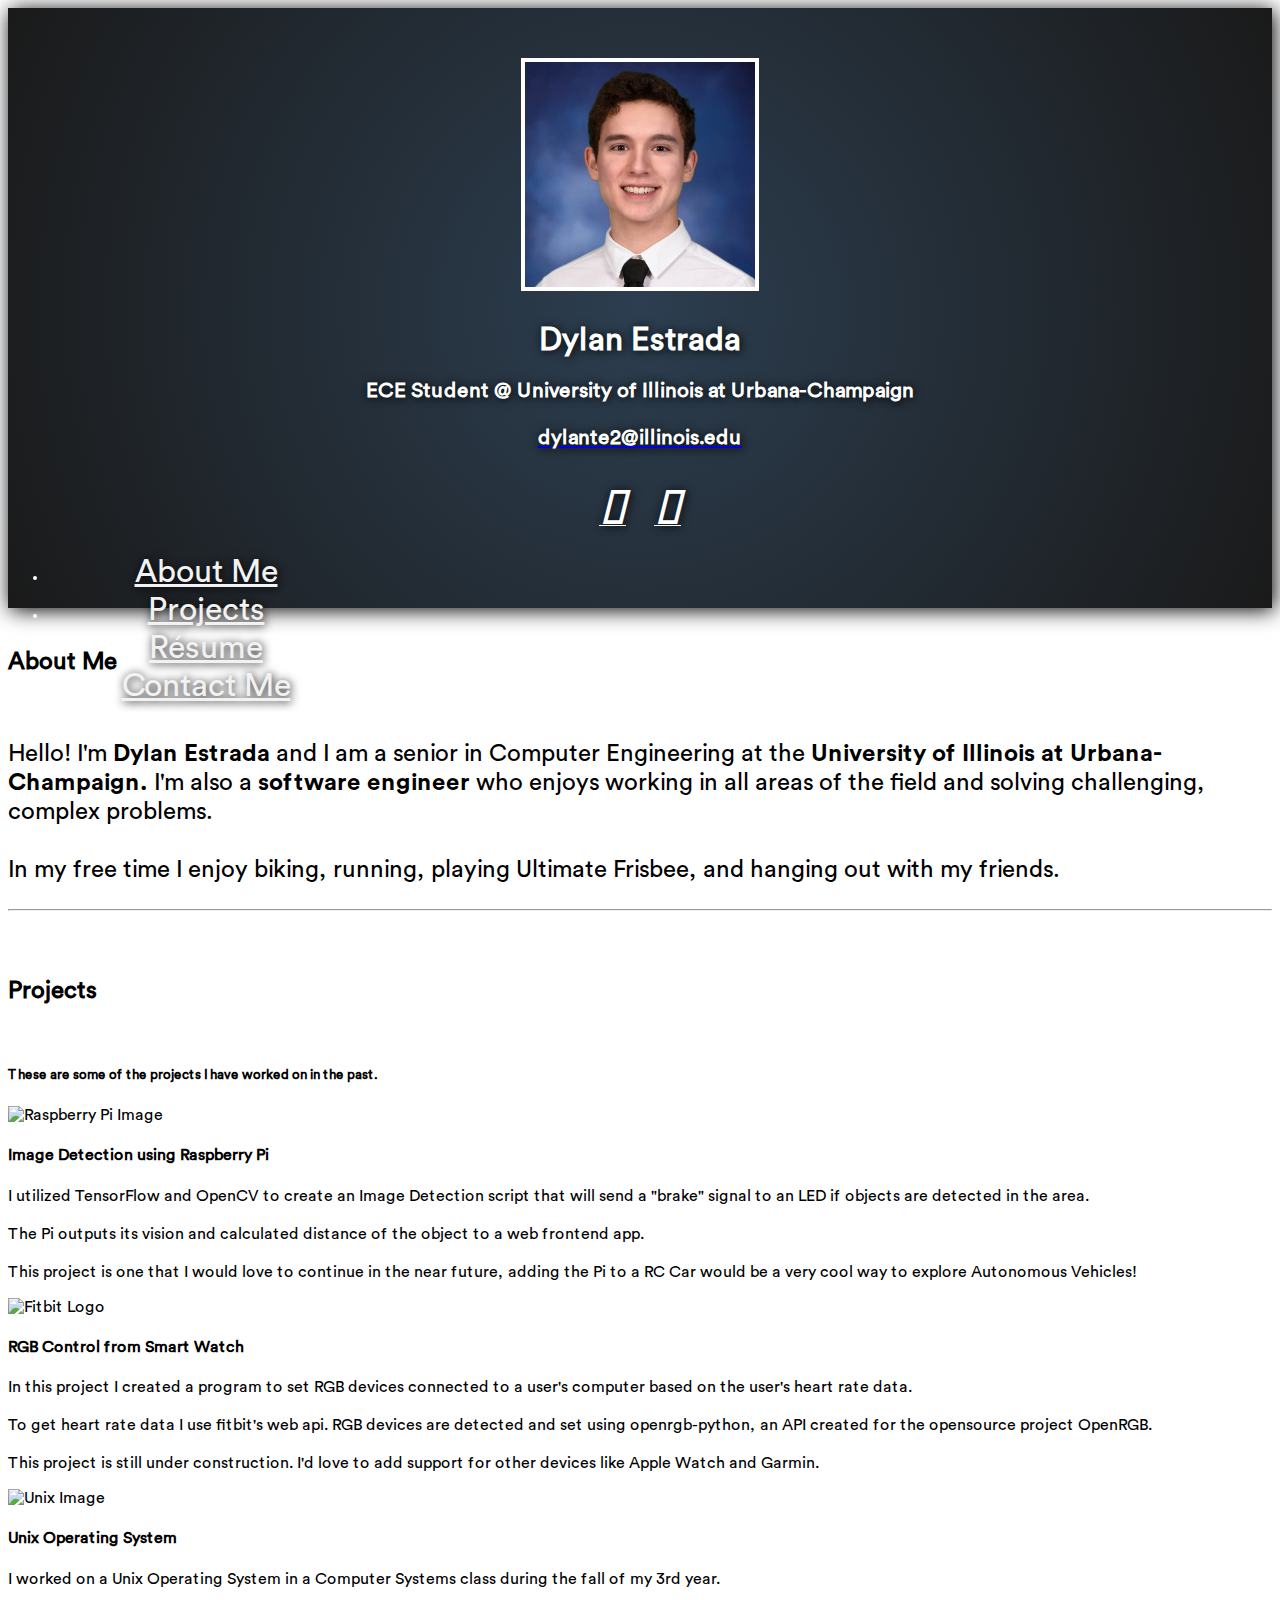
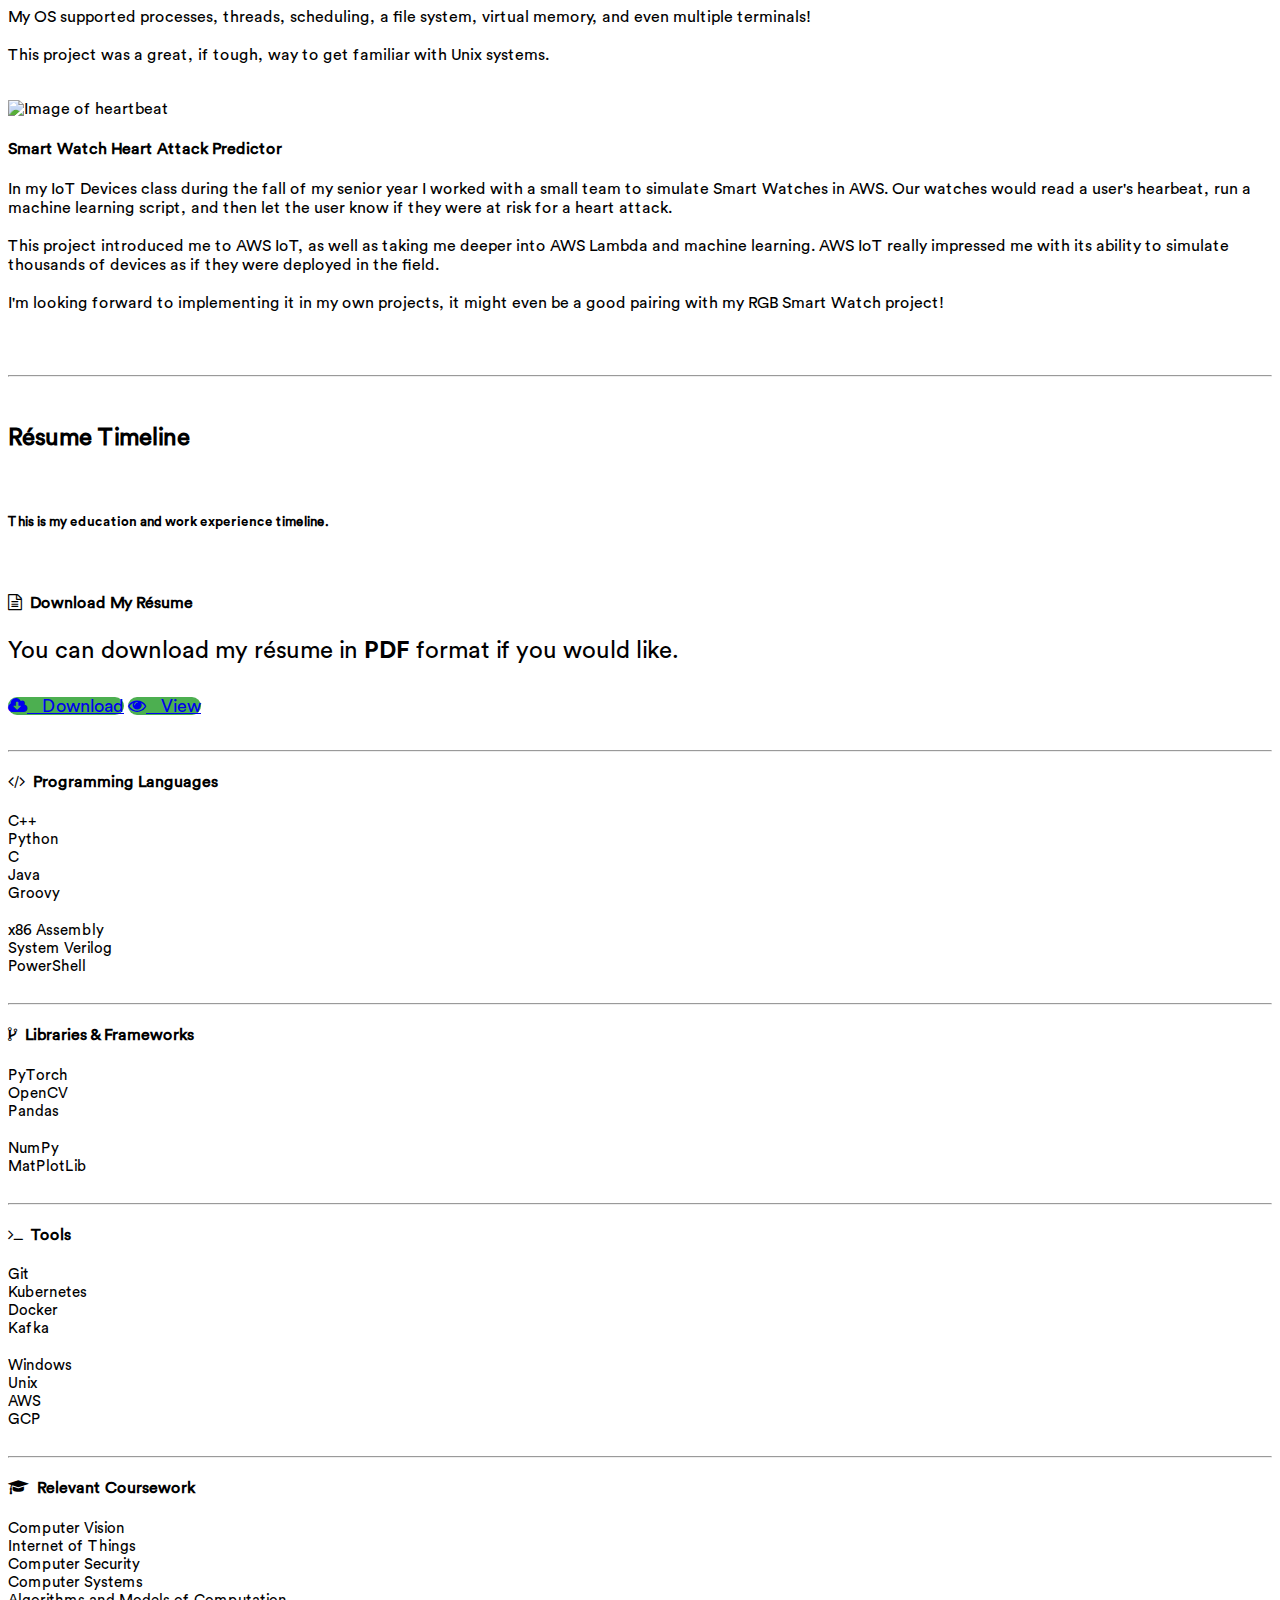
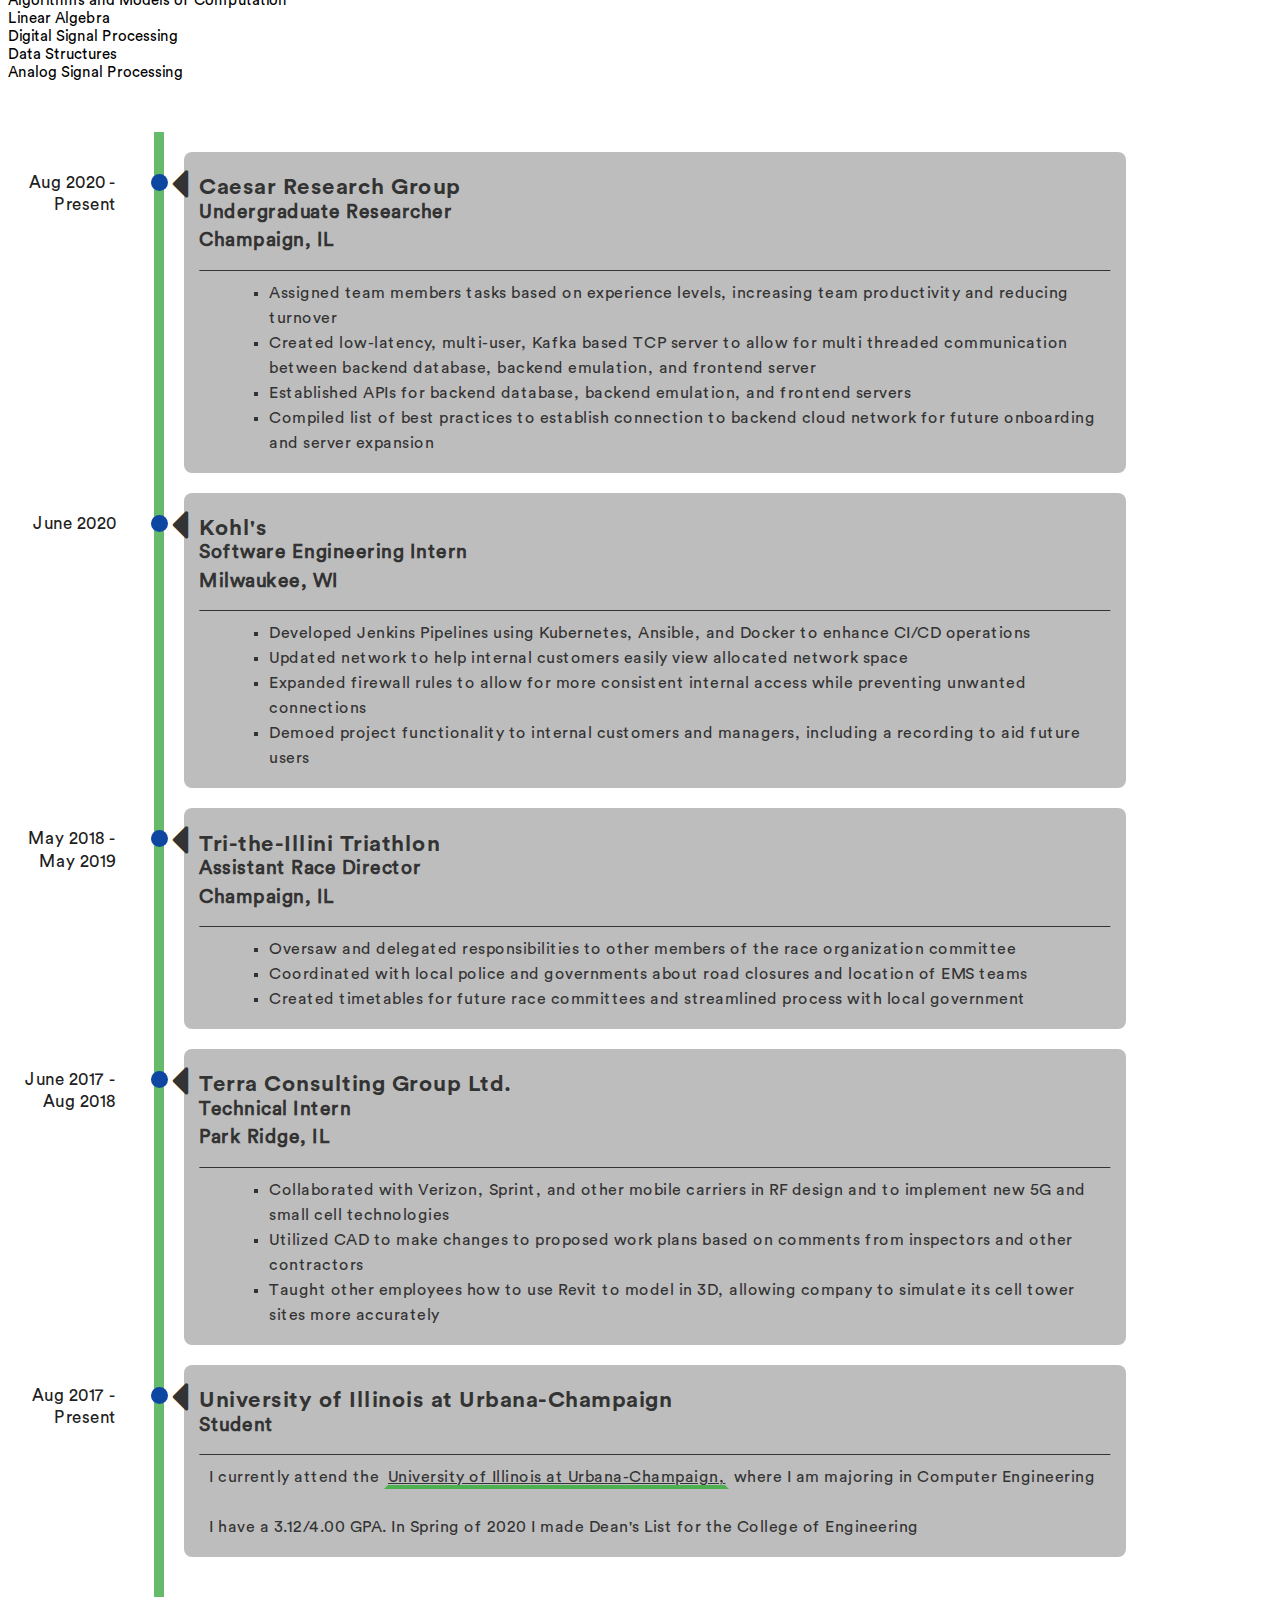
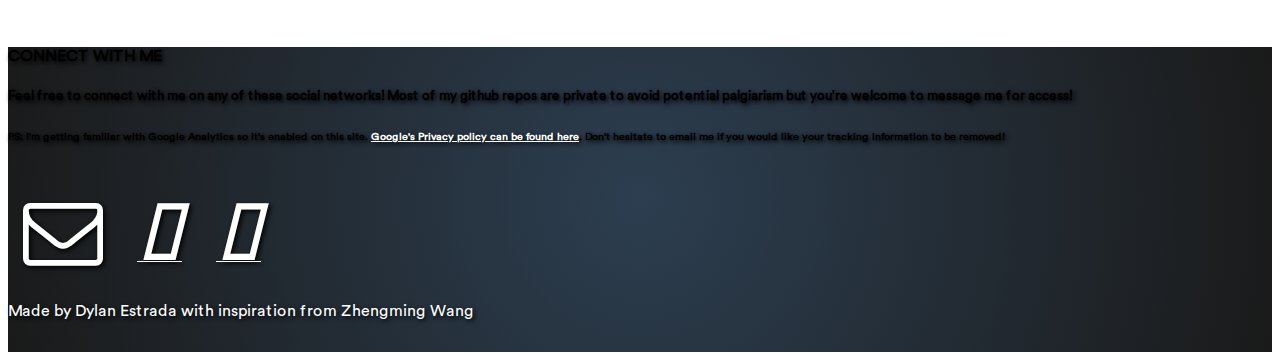
==== commit e139ed80: "Another word change" ====
--- a/index.html
+++ b/index.html
@@ -476,7 +476,7 @@
                 networks!  Most of my github repos are private to avoid potential palgiarism but you're welcome to message me for access!
                 </h5>
                 <h6 class="center white-text col s6 offset-s3 aos-init aos-animate" data-aos="zoom-out-up">
-                    PS: I'm getting familiar with Google Analytics so it's enabled on this site. <a href="https://policies.google.com/privacy?hl=en-US" rel="noopener" class="header_link" target="_blank">Google's Privacy policy can be found here</a>. Feel free to email me if you would like your tracking information to be removed!
+                    PS: I'm getting familiar with Google Analytics so it's enabled on this site. <a href="https://policies.google.com/privacy?hl=en-US" rel="noopener" class="header_link" target="_blank">Google's Privacy policy can be found here</a>. Don't hesitate to email me if you would like your tracking information to be removed!
                 </h6>
             </div>
             <div class="row center">
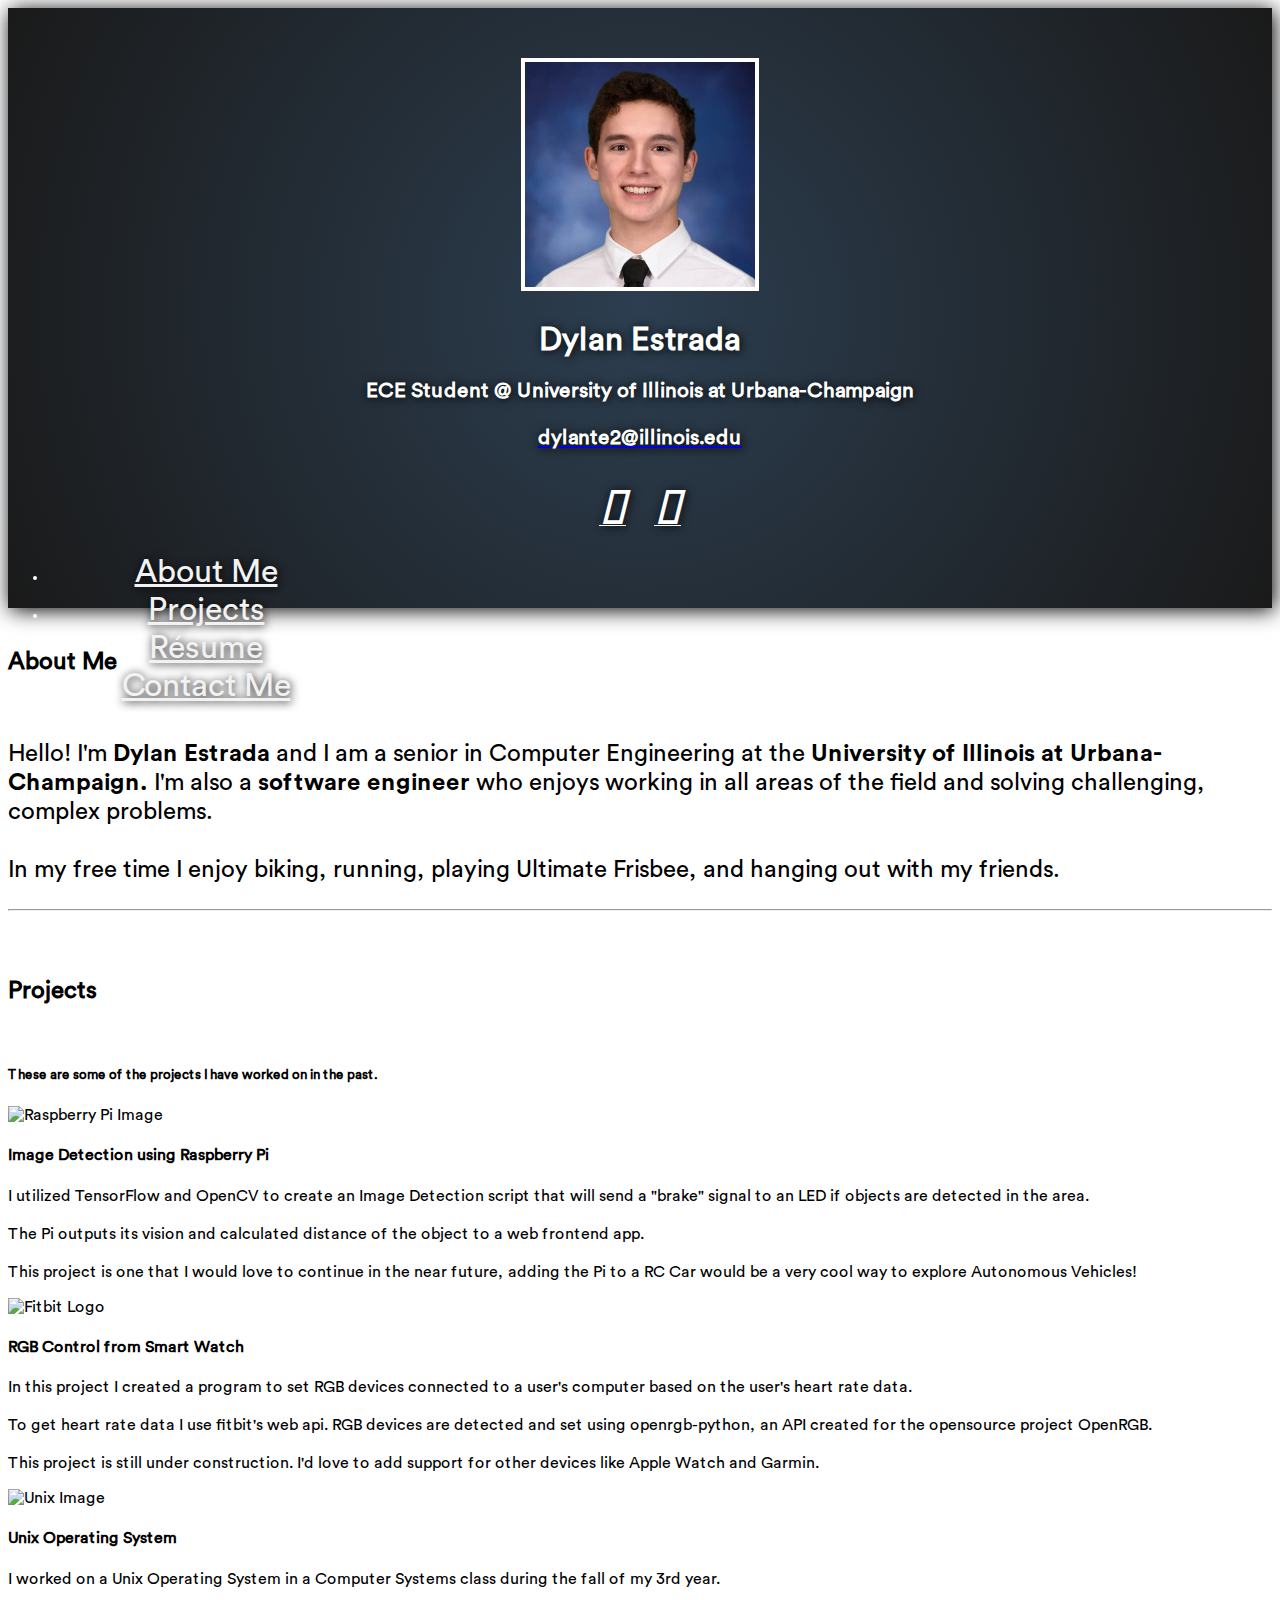
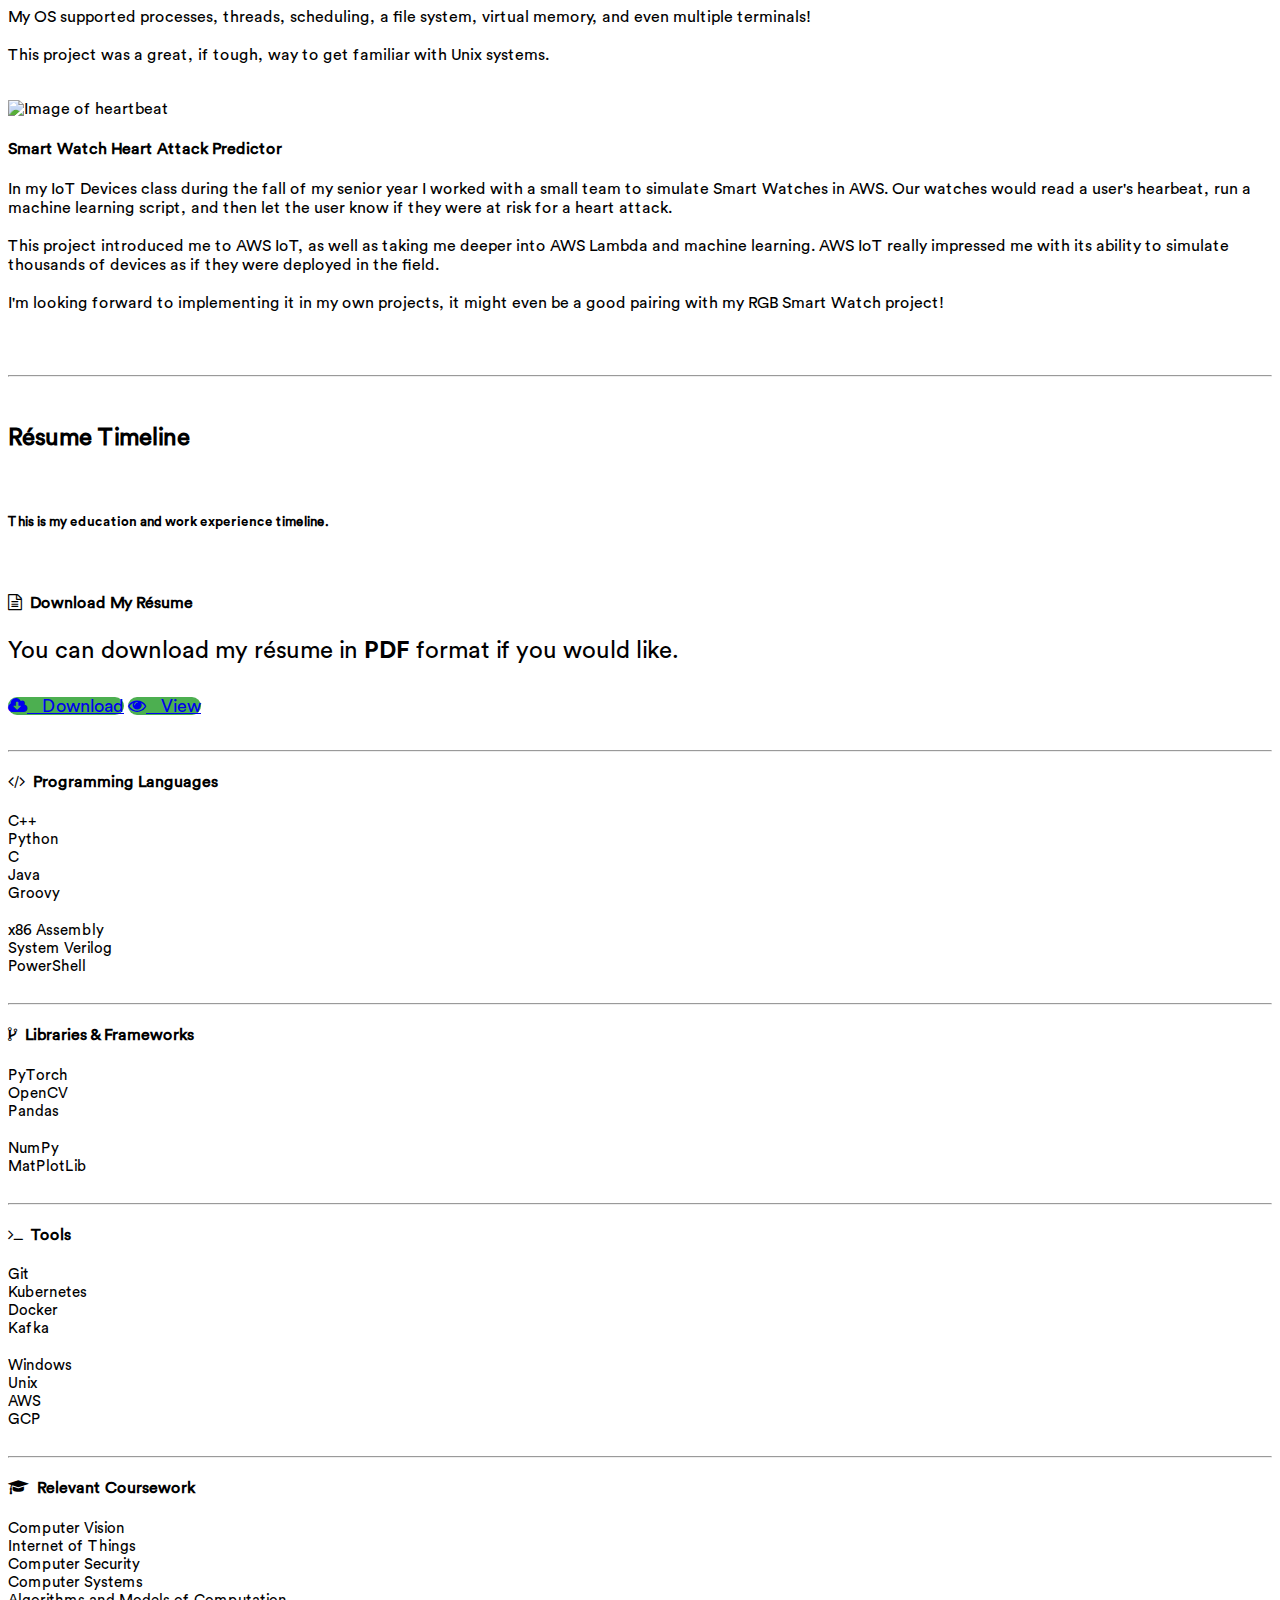
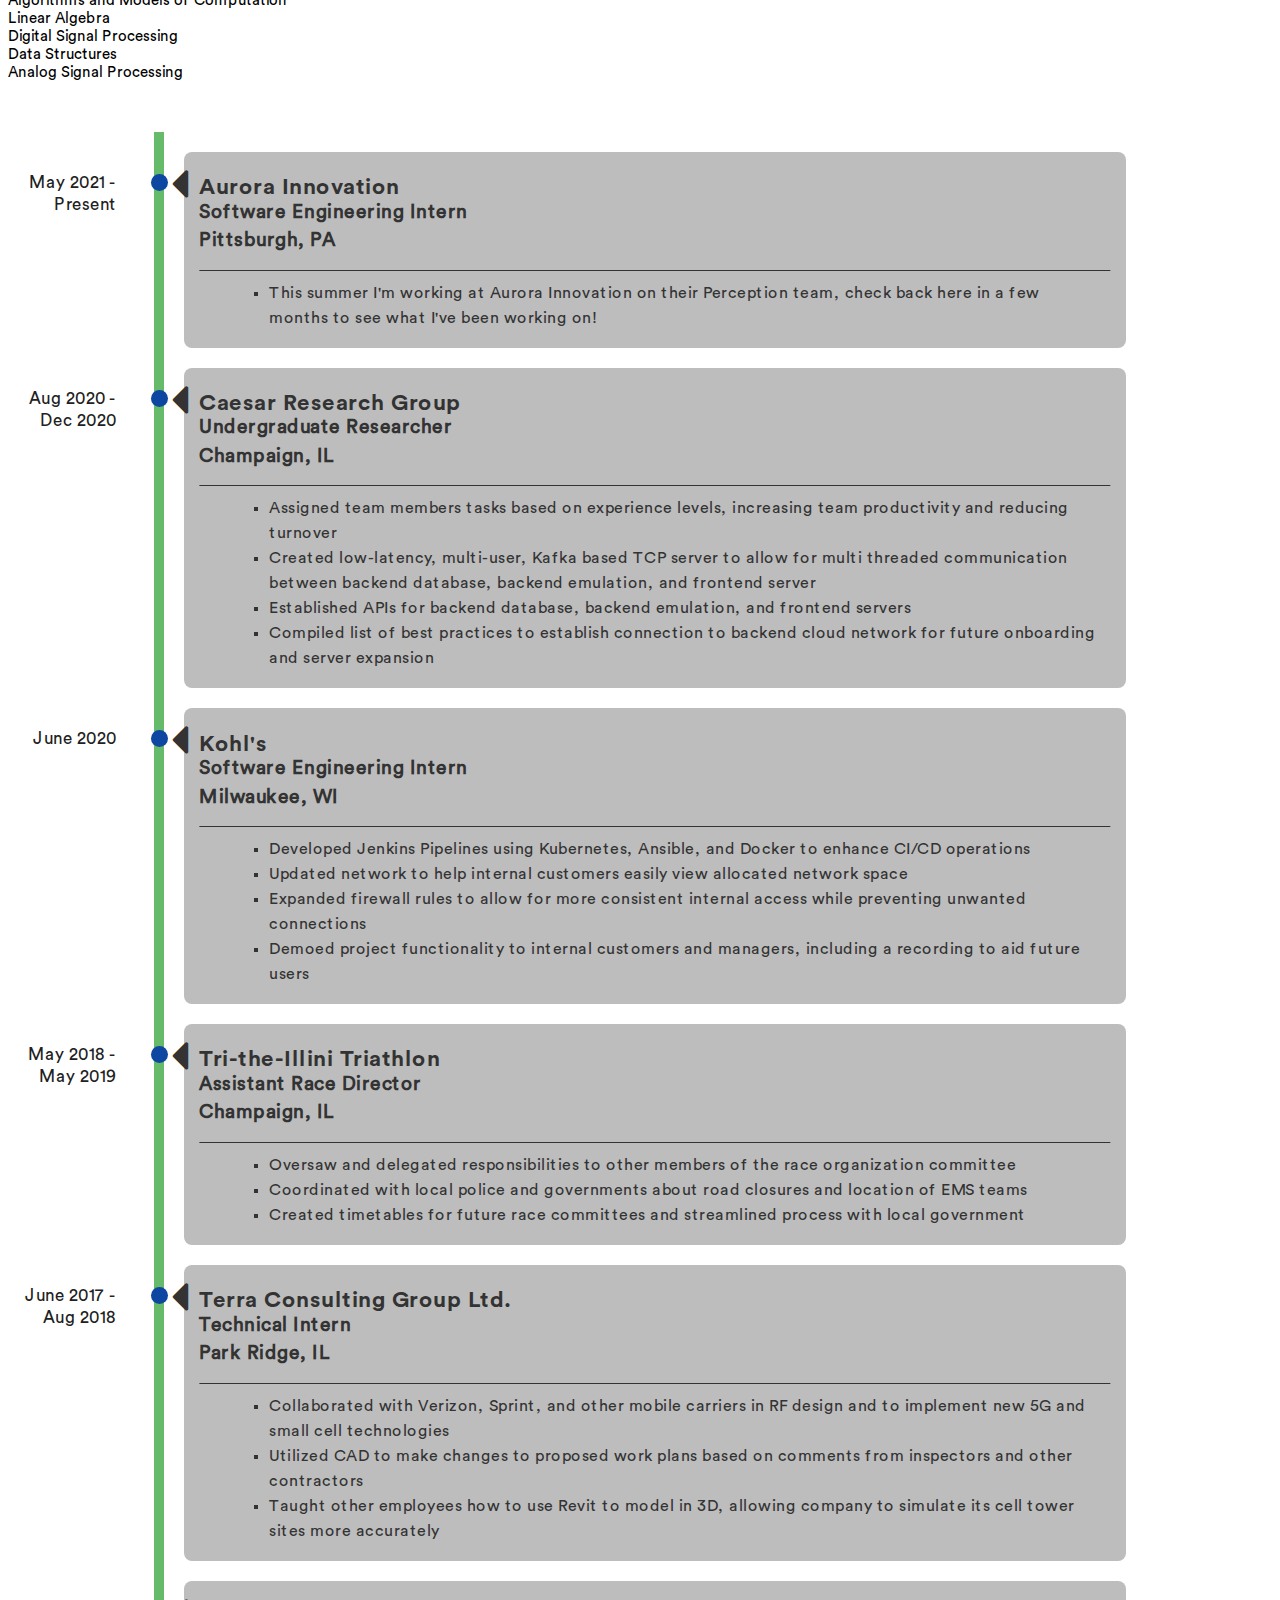
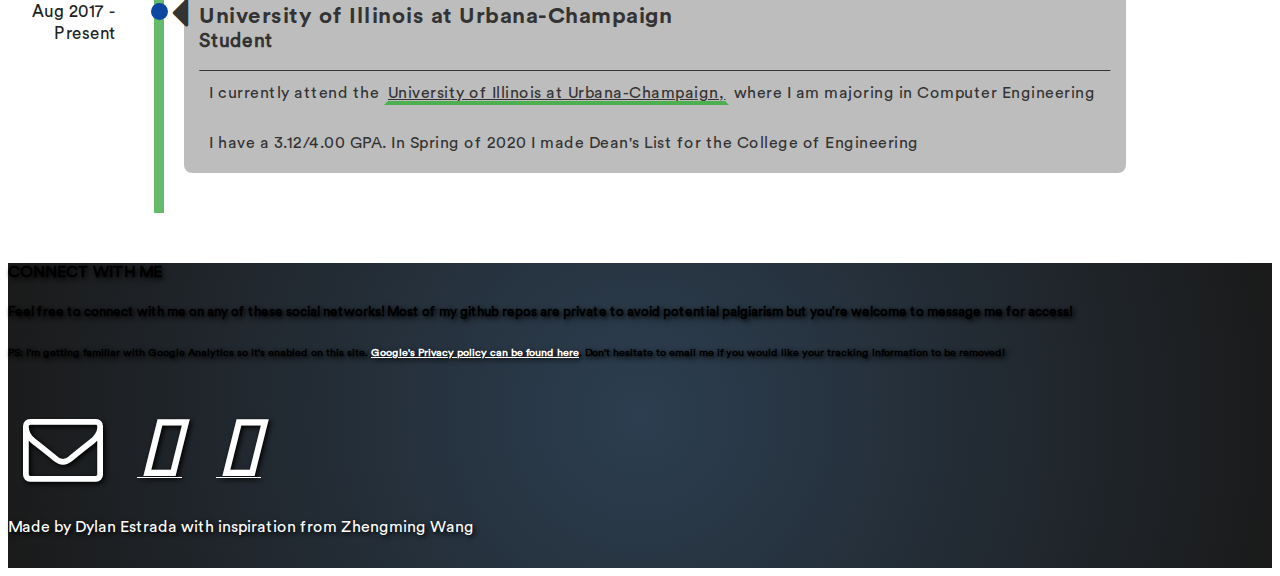
==== commit 3da6eb71: "Added Aurora Innovation" ====
--- a/index.html
+++ b/index.html
@@ -381,18 +381,18 @@
                                 <li>Engineering Services! </li>
                             </ul>
                         </li> -->
-                        <!-- <li class="event z-depth-2 blue-grey lighten-4" data-date="August 2019 - Present" data-aos="zoom-out-left">
+                        <li class="event z-depth-2 blue-grey lighten-4" data-date="May 2021 - Present" data-aos="zoom-out-left">
                             <i class="fa fa-caret-left fa-3x blue-grey-text text-lighten-4" aria-hidden="true"></i>
-                            <h3 class="place">University of Pittsburgh</h3>
-                            <h3 class="title">Teaching Assistant</h3>
+                            <h3 class="place">Aurora Innovation</h3>
+                            <h3 class="title">Software Engineering Intern</h3>
                             <h3 class="location">Pittsburgh, PA</h3>
                             <hr class="timeline-hr">
                             <ul class="experience_bullets experience">
-                                <li>I'm a CS0007 (Intro to Java) TA at Pitt. Since most of my students come from non-technical backgrounds, I really enjoy the challenge of abstracting the concepts I'm teaching in ways that they can understand. 
+                                <li>This summer I'm working at  Aurora Innovation on their Perception team, check back here in a few months to see what I've been working on!
                                 </li>
                             </ul>
-                        </li> -->
-                        <li class="event z-depth-2 blue-grey lighten-5" data-date="Aug 2020 - Present" data-aos="zoom-out-left">
+                        </li>
+                        <li class="event z-depth-2 blue-grey lighten-5" data-date="Aug 2020 - Dec 2020" data-aos="zoom-out-left">
                             <i class="fa fa-caret-left fa-3x blue-grey-text text-lighten-5" aria-hidden="true"></i>
                             <h3 class="place">Caesar Research Group</h3>
                             <h3 class="title">Undergraduate Researcher</h3>
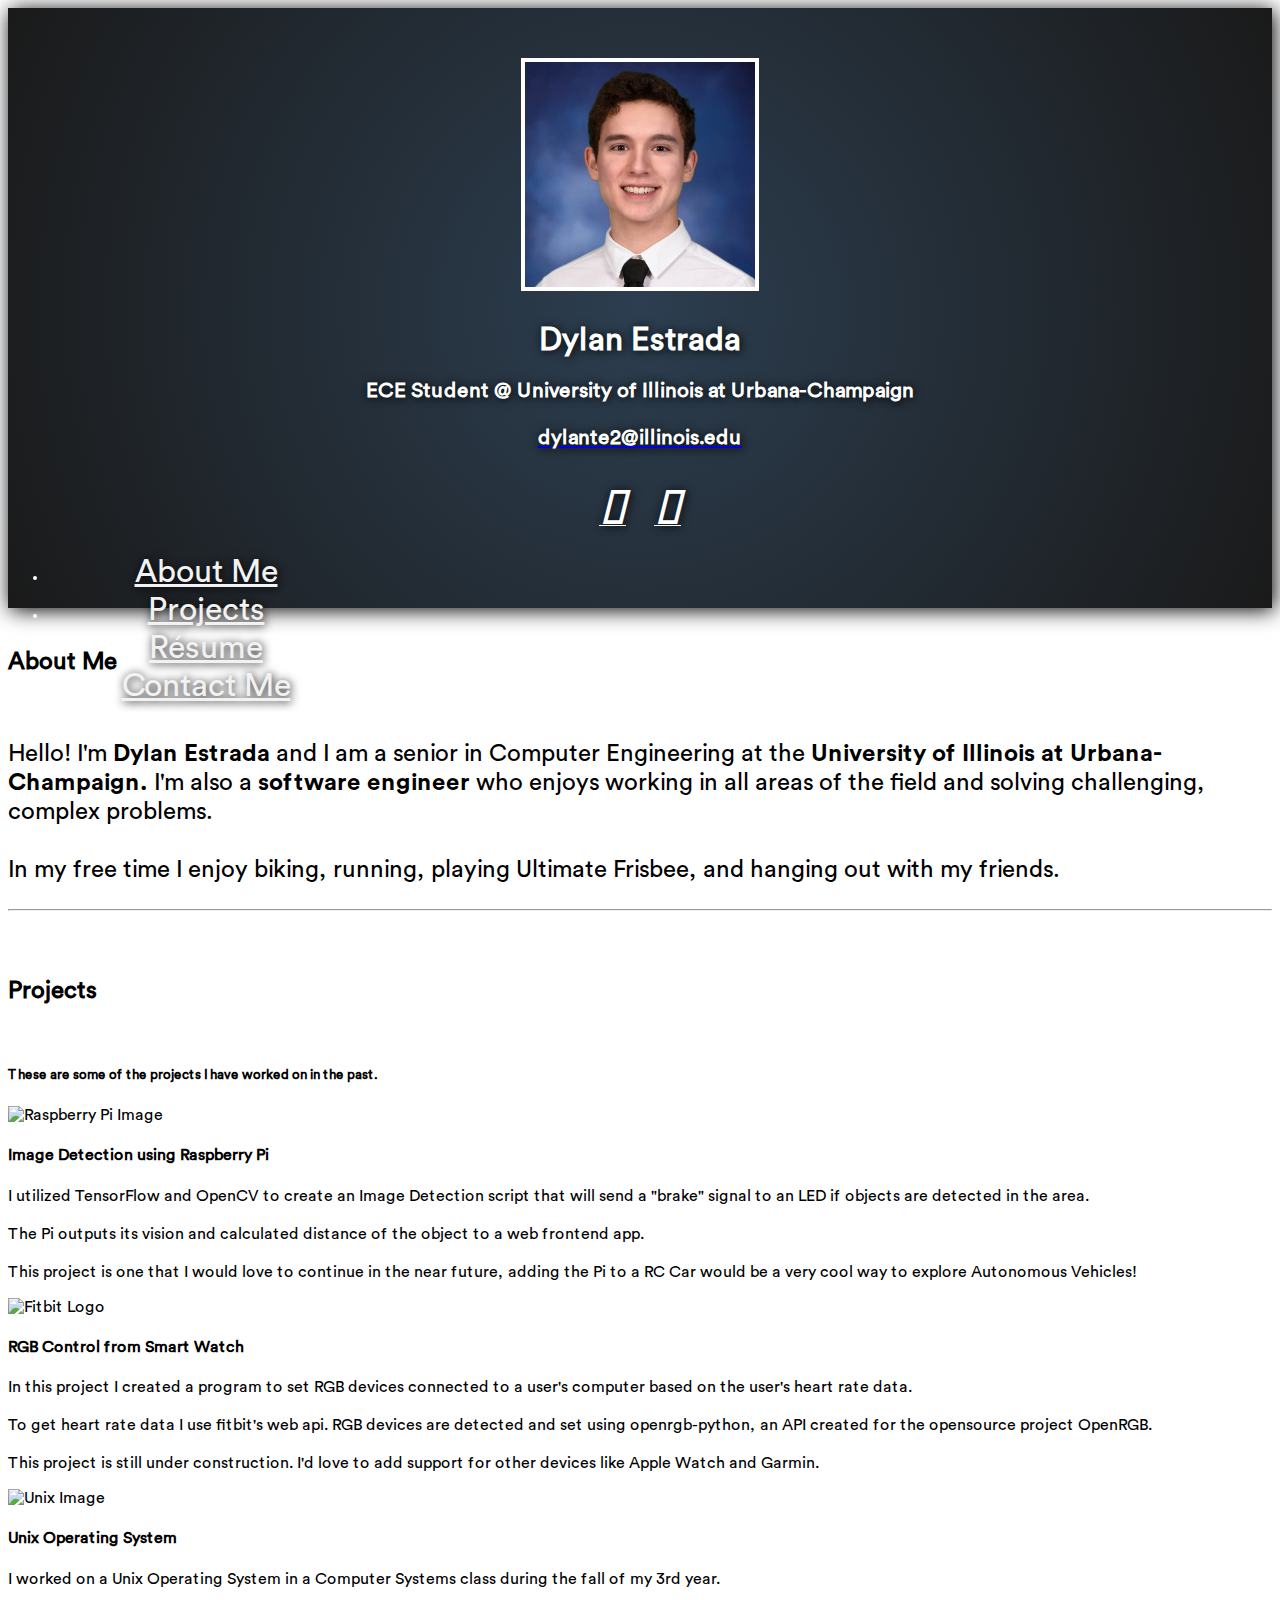
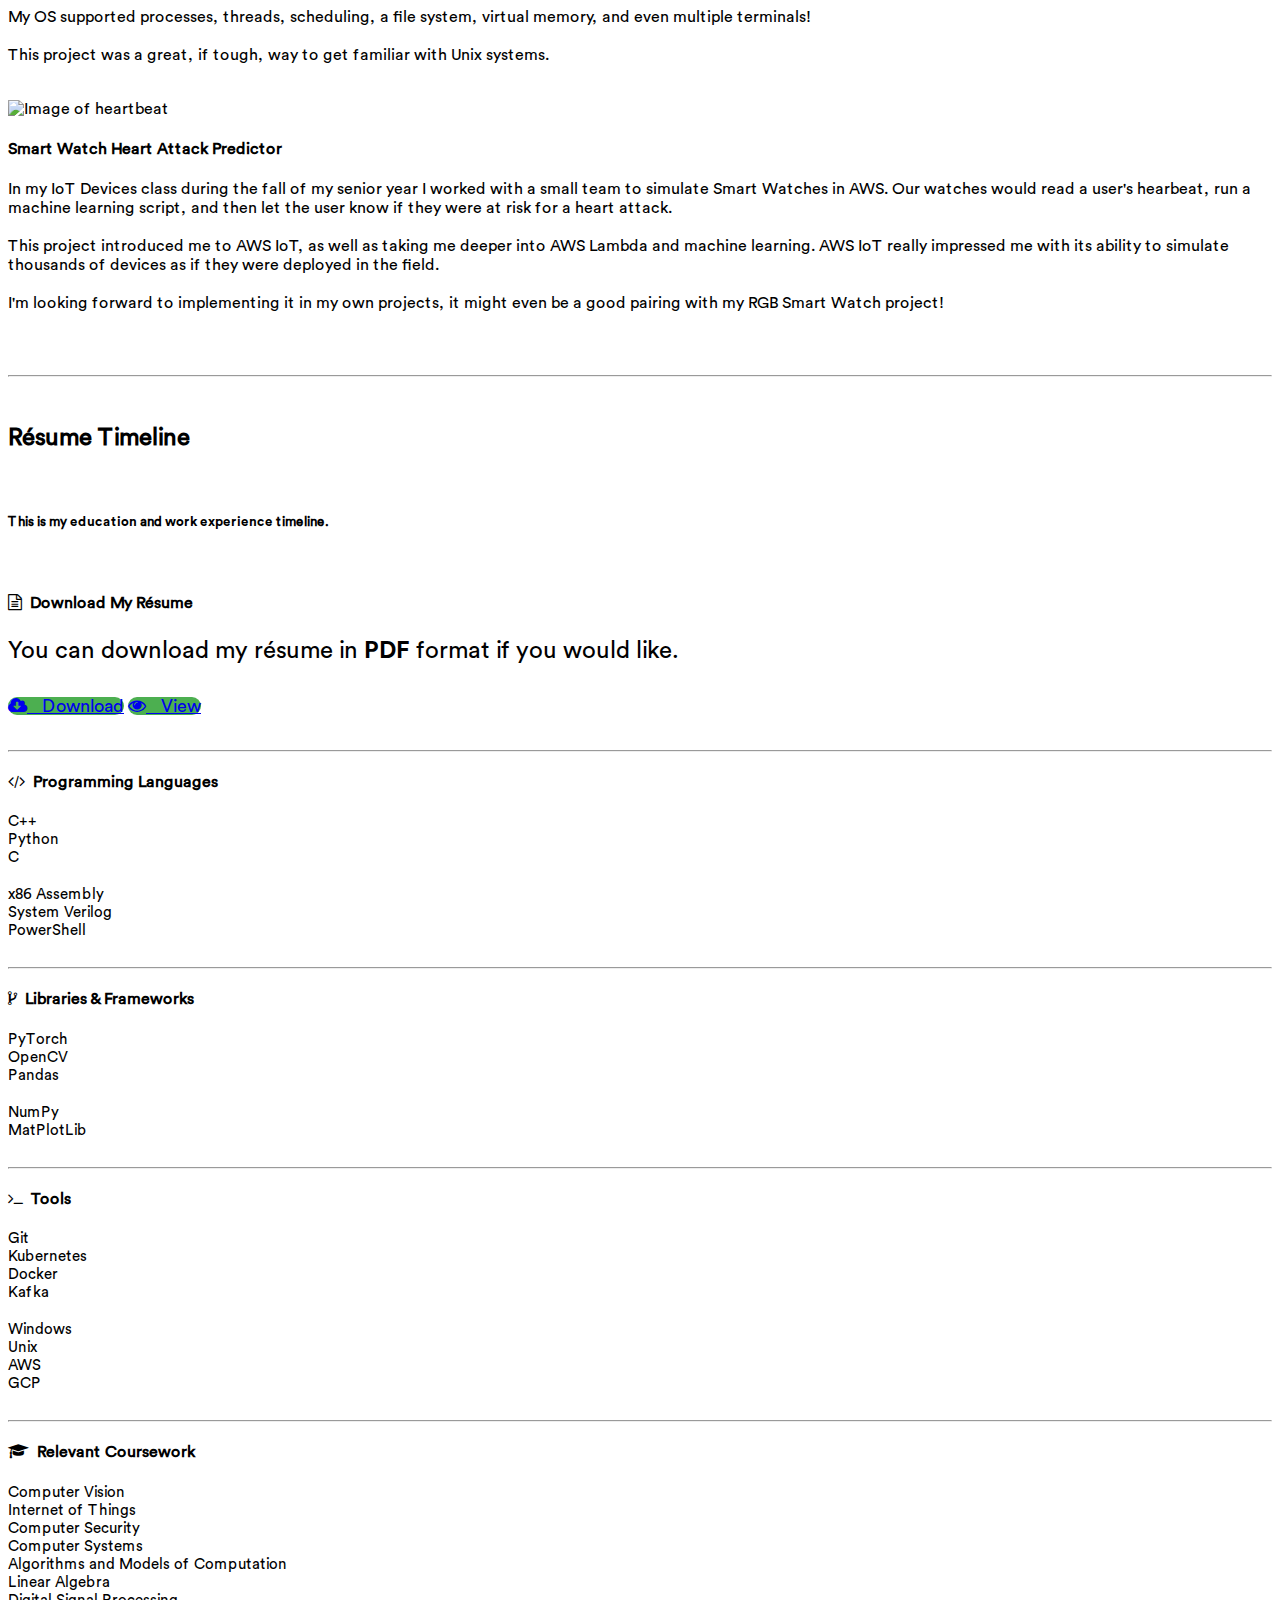
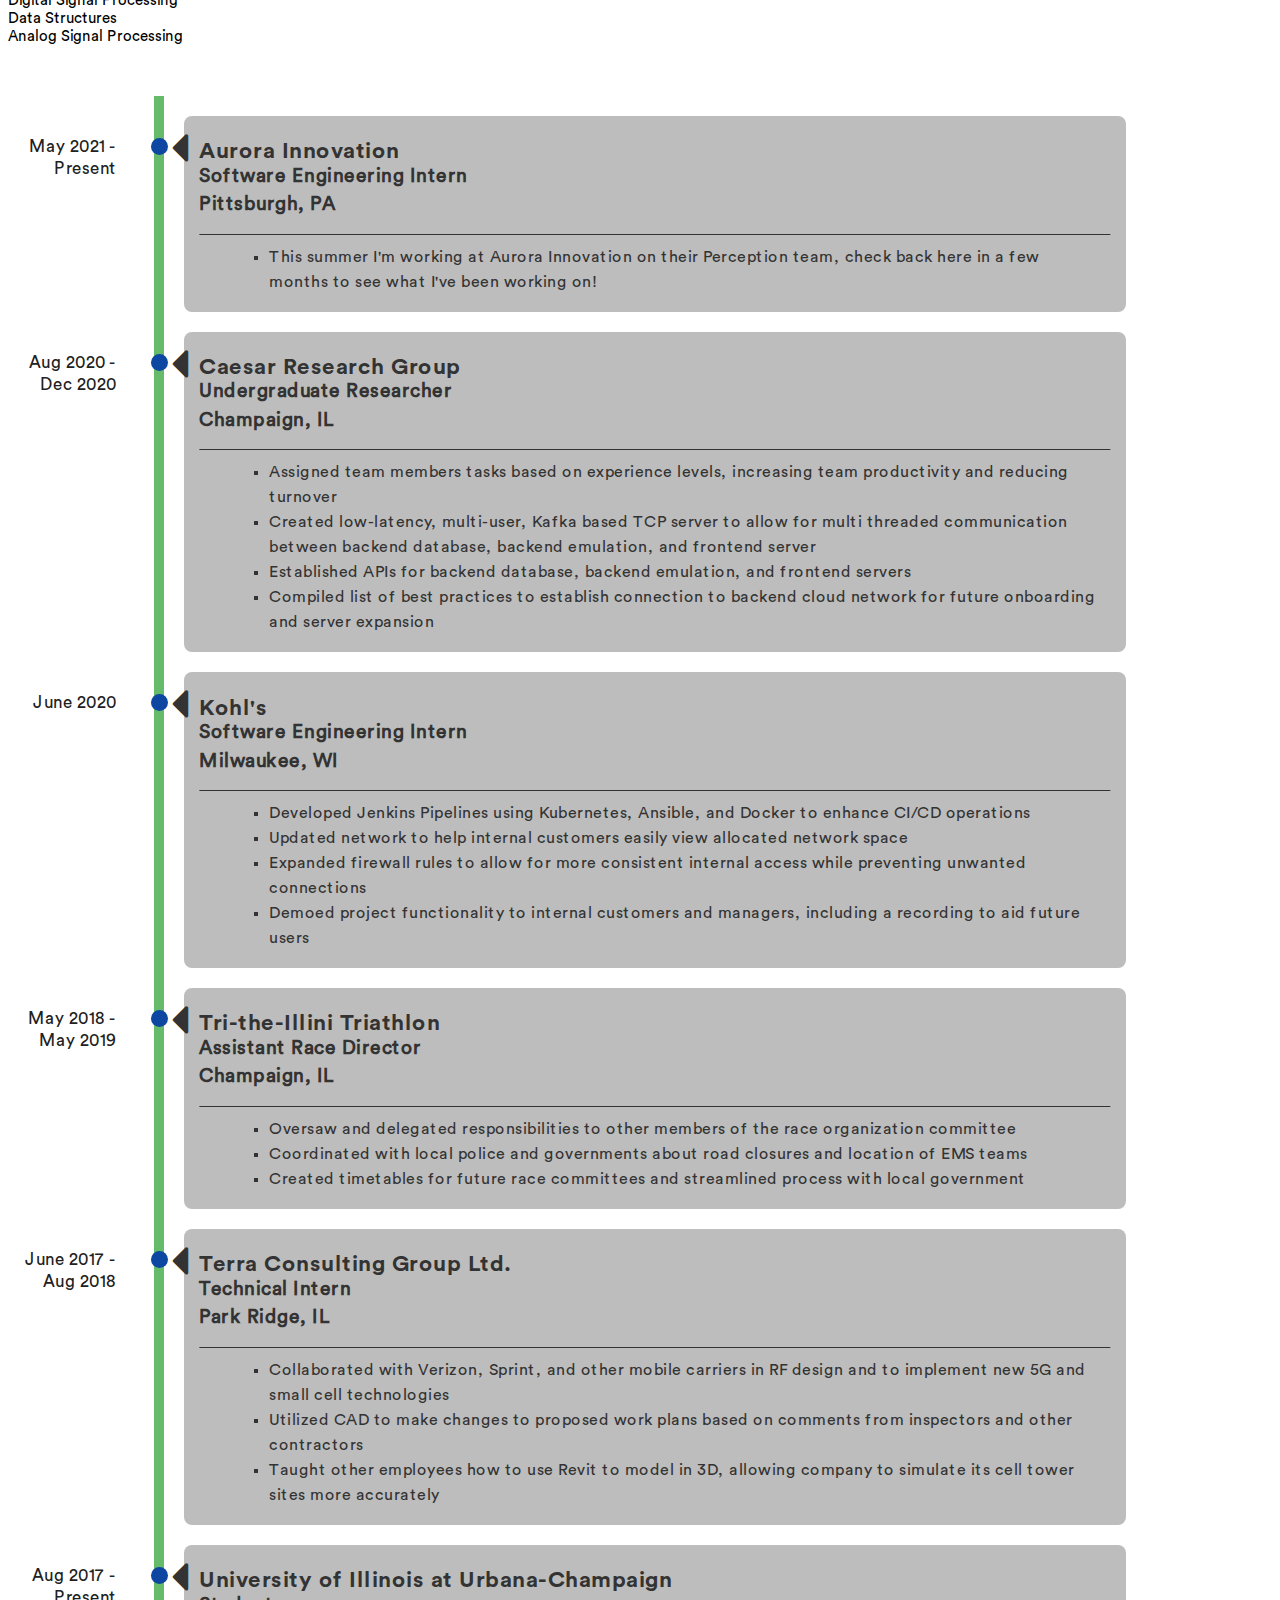
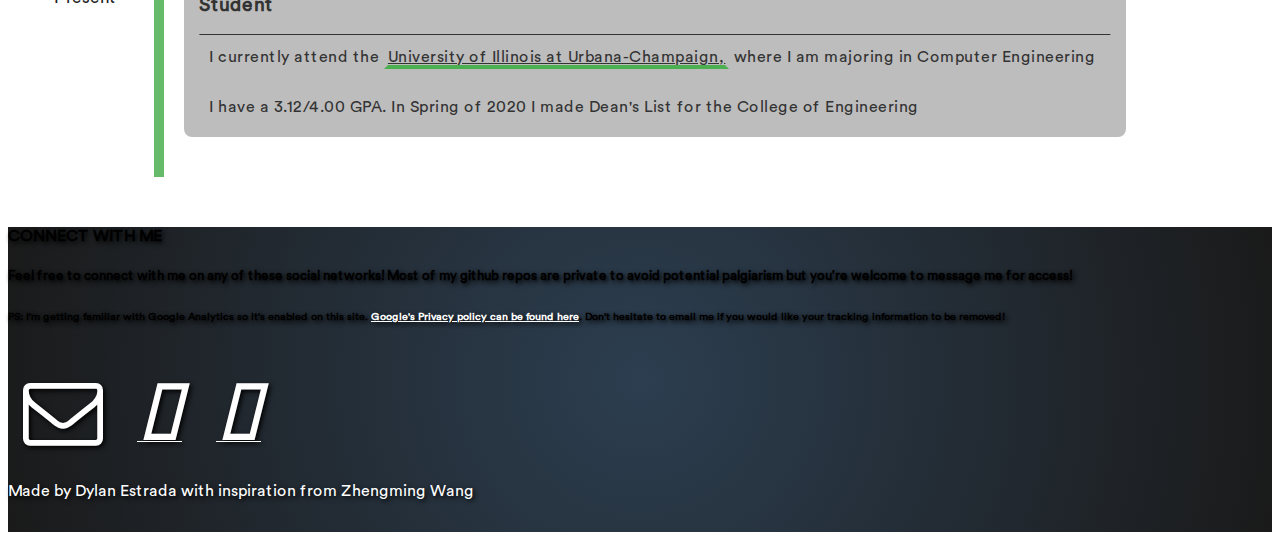
==== commit 0eacc353: "remove coding langs I don't use much" ====
--- a/index.html
+++ b/index.html
@@ -32,7 +32,6 @@
                 <div id="header_text">
                     <br>
                     <h1 data-aos="zoom-out-up" data-aos-delay="250">Dylan Estrada</h1>
-                    <!-- <h5 data-aos="zoom-out-up" data-aos-delay="350">Student Researcher and Software Engineer</h5> -->
                     <h5 data-aos="zoom-out-up" data-aos-delay="450">ECE Student @ University of Illinois at Urbana-Champaign</h5>
                     <a href="mailto:dylante2@illinois.edu">
                         <h5 data-aos="zoom-out-up" data-aos-delay="550" class="header_link">dylante2@illinois.edu</h5></a>
@@ -107,9 +106,6 @@
                             <br>This project is one that I would love to continue in the near future, adding the Pi to a RC Car would be a very cool way to explore Autonomous Vehicles!
                             <br>
                         </div>
-                        <!-- <div class="card-action">
-                            <a class="waves-effect waves-light btn grey_background center" href="https://github.com/dylante2/Milk-Lang-and-Interpreter" target="_blank"><i class="fab fa-github" aria-hidden="true"></i>&nbsp;&nbsp;&nbsp;GitHub</a>
-                        </div> -->
                     </div>
                 </div>
 
@@ -126,32 +122,9 @@
                             <br>
                             <br>This project is still under construction.  I'd love to add support for other devices like Apple Watch and Garmin.</p>
                         </div>
-                        <!-- <div class="card-action">
-                            <a class="waves-effect waves-light btn grey_background center" href="https://github.com/Zmwang622/Weather-Bot" target="_blank"><i class="fab fa-github" aria-hidden="true"></i>&nbsp;&nbsp;&nbsp;GitHub</a>
-                        </div> -->
-                    </div>
-                </div>
-
-                <!-- <div class="card horizontal" data-aos="flip-up">
-                    <div class="card-image valign-wrapper">
-                        <img src="src/img/prev_img/pittCSCLogoWhite.png" class="valign" alt="Pitt CSC Logo">
-                    </div>
-                    <div class="card-stacked">
-                        <div class="card-content">
-                            <h4 class="center">Pitt Computer Science Club</h4>
-                            <p>I am currently apart of the leadership board for Computer Science Club. As the largest Pitt CS student organization, we aim to provide those who are committed and passionate with resources like group project opportunities, company recruiting events, study nights, and talks from current and former Pitt CS students.   
-                            <br>
-                            <br>
-                            To learn more about our club, and if you are interested in being apart of our goal of pushing Pitt CS to the next level, check the link below!</p>
-                        </div>
-                        <div class="card-action">
-                            <a class="waves-effect waves-light btn grey_background center" href="https://pittcsc.org/" target="_blank"><i class="fa fa-desktop" aria-hidden="true"></i>&nbsp;&nbsp;&nbsp;CSC Website</a>
-                        </div>
-                    </div>
-                </div> -->
-
+                    </div>
+                </div>
            </div>
-
             <div class="col s12 m6">
                 <div class="card horizontal" data-aos="flip-up">
                     <div class="card-image valign-wrapper">
@@ -167,55 +140,9 @@
                             <br>
                             This project was a great, if tough, way to get familiar with Unix systems.</p>
                             <br>
-                            <!-- <a class="waves-effect waves-green btn-flat right green-text text-lighten-1 modal-trigger" href="#kobuki_modal">Read more</a> -->
                         </div>
-                        <!-- <div class="card-action">
-                            <a class="waves-effect waves-light btn red_background center" href="https://youtu.be/OhXIa4AfhoQ" target="_blank"><i class="fab fa-youtube" aria-hidden="true"></i>&nbsp;&nbsp;&nbsp;Soccer Kick Video</a>
-                            <br>
-                            <a class="waves-effect waves-light btn red_background center" href="https://youtu.be/yIB0wgtqX6U" target="_blank"><i class="fab fa-youtube" aria-hidden="true"></i>&nbsp;&nbsp;&nbsp;Line Follower Video</a>
-                        </div> -->
-                    </div>
-                </div>
-
-                <!-- <div id="kobuki_modal" class="modal">
-                    <div class="modal-content">
-                        <h3 class="center">Heartbeat Sensor IoT Devices</h3>
-                        <div class="center">
-                            <img src="https://upload.wikimedia.org/wikipedia/commons/b/b0/QRS_normal.svg" rel="noopener" class="z-depth-2" alt="Image of heartbeat">
-                        </div>
-                        <p class="modal_text">In my Programming System Design on a Mobile Robot Platform class during the summerof my first year, I worked in a team of two on various interesting projects with the Kobuki robot. The class was composed of only projects so for
-                            the whole semester, my partner and I worked extensively in Python to make the robot do cool things.
-                            In my IoT Devices class during the fall of my senior year I worked with a small team to simulate Smart Watches in AWS which would read a user's hearbeat, run a machine learning script, and then let the user know if they were at risk for a heart attack.
-                            <br>
-                            <br>
-                            This project introduced me to AWS IoT, as well as taking me deeper into AWS Lambda as well as machine learning.  Using AWS IoT really impressed me with its ability to simulate thousands of devices as if they were deployed in the field.  I'm looking forward to implementing it in my own projects, it might even be a good pairing with my RGB Smart Watch project!
-                        </p>
-                    </div>
-                    <div class="modal-footer">
-                        <a href="#!" class=" modal-action modal-close waves-effect waves-red btn-flat red-text"><i class="fa fa-times" aria-hidden="true"></i>&nbsp;&nbsp;Close</a>
-                    </div>
-                </div> -->
-
-<!--                 <div class="card horizontal" data-aos="flip-up">
-                    <div class="card-image valign-wrapper">
-                        <img src="http://static.generation-robots.com/img/cms/Mobile-Robot-Kobuki.jpg" class="valign" alt="Image of Kobuki Robot">
-                    </div>
-                    <div class="card-stacked">
-                        <div class="card-content">
-                            <h4 class="center">Kobuki Robot</h4>
-                            <p>I'm currently working with a Kobuki Robot in a project-only robotics course I am taking. 
-                            <br>
-                            <br>So far I have programmed the robot to be able to listen to commands (Backwards 1.5 meters, Move in a Circle with a 2 meter radius) from a SSH connections. I also have created a remote joystick that turns a SSH connection into a remote control for the robot. So far we have used ROS and Python. In the near future we will be using OpenCV. </p>
-                        </div>
-                        <div class="center">
-                            <a class="waves-effect waves-light btn red_background" href="https://youtu.be/OhXIa4AfhoQ" target="_blank"><i class="fa fa-youtube-play" aria-hidden="true"></i>&nbsp;&nbsp;&nbsp;Soccer Kick Video</a>&nbsp;&nbsp;&nbsp;
-                            <a class="waves-effect waves-light btn red_background" href="https://youtu.be/yIB0wgtqX6U" target="_blank"><i class="fa fa-youtube-play" aria-hidden="true"></i>&nbsp;&nbsp;&nbsp;Line Follower Video</a>
-                        </div>
-                        <div class="card-action">
-                         <a class="waves-effect waves-light btn grey_background center" href="https://github.com/devanshdesai/PhoneSnake" target="_blank"><i class="fab fa-github" aria-hidden="true"></i>&nbsp;&nbsp;&nbsp;GitHub</a> -->
-                        <!-- </div> -->
-                    <!-- </div> -->
-                <!-- </div> --> 
+                    </div>
+                </div>
                 <div class="card horizontal" data-aos="flip-up">
                     <div class="card-image valign-wrapper">
                         <img src="https://upload.wikimedia.org/wikipedia/commons/b/b0/QRS_normal.svg" rel="noopener" class="z-depth-2" alt="Image of heartbeat">
@@ -232,44 +159,8 @@
                             I'm looking forward to implementing it in my own projects, it might even be a good pairing with my RGB Smart Watch project!
                             </p>
                             </div>
-                        <!-- <div class="card-action">
-                            <a class="waves-effect waves-light btn grey_background center" href="https://github.com/Zmwang622/Blotto-Simulator" target="_blank"><i class="fab fa-github" aria-hidden="true"></i>&nbsp;&nbsp;&nbsp;GitHub</a>
-                        </div> -->
-                    </div>
-                </div>
-                <!-- <div class="card horizontal" data-aos="flip-up">
-                    <div class="card-image valign-wrapper">
-                        <img src="src/img/ccac-logo.png" class="valign" alt="CCAC's logo">
-                    </div>
-                    <div class="card-stacked">
-                        <div class="card-content">
-                            <h4 class="center">Chicago Children's Advocacy Center</h4>
-                            <p>The Chicago Children's Advocacy Center (CCAC) is Chicago's only nonprofit organization dedicated to being front-line responders to reports of child sexual abuse.</p> 
-                            <br>
-                            <p> In September of 2019, I worked with 5 other students to develop a kiosk application for the CCAC. We used JavaScript, React.JS, and BootStrap CSS on the front end. On the back end, MongoDB and GraphQL was used. </p>
-                            <br> 
-                            <p> I had a great time working with the other students. This was my first time working on a deliverable product to customers and I'm glad it was for a good cause. </p>
-                        </div>
-                        <div class="card-action">
-                            <a class="waves-effect waves-light btn grey_background center hoverable" href="https://github.com/Chicago19/team-9" target="_blank"><i class="fab fa-github" aria-hidden="true"></i>&nbsp;&nbsp;&nbsp;GitHub</a>
-                        </div>
-                    </div>
-                </div> -->
-            <!--     <div class="card horizontal" data-aos="flip-up">
-                    <div class="card-image valign-wrapper">
-                        <img src="src/img/Mint.png" class="valign" alt="Mint's Logo">
-                    </div>
-                    <div class="card-stacked">
-                        <div class="card-content">
-                            <h4 class="center">Mint </h4>
-                            <p>A failed attempt I had at making a blogging platform. I quickly lost interest in it and it became and afterthought. It, however, was my first time using Django, which I plan on further learning in the future. </p>
-                        </div>
-                        <div class="card-action">
-                            <a class="waves-effect waves-light btn grey_background center hoverable" href="https://github.com/Zmwang622/Mint" target="_blank"><i class="fab fa-github" aria-hidden="true"></i>&nbsp;&nbsp;&nbsp;GitHub</a>
-                        </div>
-                    </div>
-                </div> -->
-
+                    </div>
+                </div>
             </div>
         </div>
         <br>
@@ -294,15 +185,6 @@
                     <a class="waves-effect waves-light btn-large green_background center btn-resume" href="Dylan Estrada Resume Fall 2020.pdf" download><i class="fa fa-cloud-download" aria-hidden="true"></i>&nbsp;&nbsp;&nbsp;Download</a>
                     <a class="waves-effect waves-light btn-large green_background center btn-resume" href="Dylan Estrada Resume Fall 2020.pdf" target="_"><i class="fa fa-eye" aria-hidden="true"></i>&nbsp;&nbsp;&nbsp;View</a>
                 </div>
-                <!-- I don't think that I like putting my github/linkedin up there again -->
-                <!-- <br>
-                <hr>
-                <h4 class="blue-gray-text lighten-4 center" data-aos="zoom-out-right"><i class="fab fa-github blue-text text-darken-4" aria-hidden="true"></i>&nbsp;&nbsp;<i class="fab fa-linkedin blue-text text-darken-4" aria-hidden="true"></i>&nbsp;&nbsp;GitHub & <br>LinkedIn</h4>
-                <p class="center" data-aos="zoom-out-right">Click below to either view my <strong>GitHub profile</strong> or my <strong>LinkedIn profile</strong>.</p>
-                <div class="center resume_buttons" data-aos="zoom-out-right">
-                    <a class="waves-effect waves-light btn-large grey_background center btn-resume" href="https://github.com/dylante2" rel="noopener" target="_blank"><i class="fab fa-github" aria-hidden="true"></i>&nbsp;&nbsp;&nbsp;GitHub</a>
-                    <a class="waves-effect waves-light btn-large linkedin_background center btn-resume" href="https://www.linkedin.com/in/dylanestrada" rel="noopener" target="_blank"><i class="fab fa-linkedin" aria-hidden="true"></i>&nbsp;&nbsp;&nbsp;LinkedIn</a>
-                </div> -->
                 <br>
                 <hr>
                 <h4 class="blue-gray-text lighten-4 center" data-aos="zoom-out-right"><i class="fa fa-code blue-text text-darken-4" aria-hidden="true"></i>&nbsp;&nbsp;Programming Languages</h4>
@@ -310,8 +192,6 @@
                     <div class="chip blue-text text-darken-4">C++</div>
                     <div class="chip blue-text text-darken-4">Python</div>
                     <div class="chip blue-text text-darken-4">C</div>
-                    <div class="chip blue-text text-darken-4">Java</div>
-                    <div class="chip blue-text text-darken-4">Groovy</div>
                     <br>
                     <div class="chip blue-text text-darken-4">x86 Assembly</div>
                     <div class="chip blue-text text-darken-4">System Verilog</div>
@@ -343,16 +223,6 @@
                     <div class="chip blue-text text-darken-4">AWS</div>
                     <div class="chip blue-text text-darken-4">GCP</div>
                 </div>
-                <!-- <br>
-                <hr>
-                <h4 class="blue-gray-text lighten-4 center" data-aos="zoom-out-right"><i class="fa fa-databas blue-text text-darken-4" aria-hidden="true"></i>&nbsp;&nbsp;Databases</h4>
-                <div class="center" data-aos="zoom-out-right">
-                    <div class="chip blue-text text-darken-4">MySQL</div>
-                    <div class="chip blue-text text-darken-4">SQL Server</div>
-                    <br>
-                    <div class="chip blue-text text-darken-4">Oracle</div>
-                    <div class="chip blue-text text-darken-4">SQLite</div>
-                </div> -->
                 <br>
                 <hr>
                 <h4 class="blue-gray-text lighten-4 center" data-aos="zoom-out-right"><i class="fa fa-graduation-cap blue-text text-darken-4" aria-hidden="true"></i>&nbsp;&nbsp;Relevant Coursework</h4>
@@ -371,16 +241,6 @@
             <div class="col sm12 m7 offset-m1">
                 <section id="timeline" class="timeline-outer">
                     <ul class="timeline">
-                        <!-- <li class="event z-depth-2 blue-grey lighten-5" data-date="May 2020 - August 2020" data-aos="zoom-out-left">
-                            <i class="fa fa-caret-left fa-3x blue-grey-text text-lighten-5" aria-hidden="true"></i>
-                            <h3 class="place">Qualtrics</h3>
-                            <h3 class="title">Software Engineering Intern</h3>
-                            <h3 class="location">Seattle, WA</h3>
-                            <hr class="timeline-hr">
-                            <ul class="experience_bullets experience">
-                                <li>Engineering Services! </li>
-                            </ul>
-                        </li> -->
                         <li class="event z-depth-2 blue-grey lighten-4" data-date="May 2021 - Present" data-aos="zoom-out-left">
                             <i class="fa fa-caret-left fa-3x blue-grey-text text-lighten-4" aria-hidden="true"></i>
                             <h3 class="place">Aurora Innovation</h3>
@@ -454,14 +314,6 @@
                                 <br>
                             </p>
                         </li>
-                        <!-- <li class="event z-depth-2 blue-grey lighten-4" data-date="Sep 2014 - June 2018" data-aos="zoom-out-left">
-                            <i class="fa fa-caret-left fa-3x blue-grey-text text-lighten-4" aria-hidden="true"></i>
-                            <h3 class="place">Maine South High School</h3>
-                            <h3 class="title">Student</h3>
-                            <hr class="timeline-hr">
-                            <p class="experience">I attended <a rel="nofollow" href="https://www.gvsd.org/Domain/471" class="styled_link" target="_blank">Great Valley High School</a> in Malvern, PA where I graduated with a 3.7/4.00 GPA and was part of the top 25% of my class. I was also the Hurdle's Captain and Representative for the Honors Symphony Orchestra. My 110 High Hurdles time was 6 fastest all time for my school and I was Pennsylvania's first chair cellist in 2010. <br><br> I didn't care too much about grades until junior year. Even then the results weren't great, but my hard work came to fruition once I got to college.
-                            </p>
-                        </li> -->
                     </ul>
                 </section>
             </div>
@@ -491,7 +343,6 @@
         <div class="footer-copyright">
             <div class="container center">
                 Made by Dylan Estrada with inspiration from Zhengming Wang
-
             </div>
         </div>
     </footer>
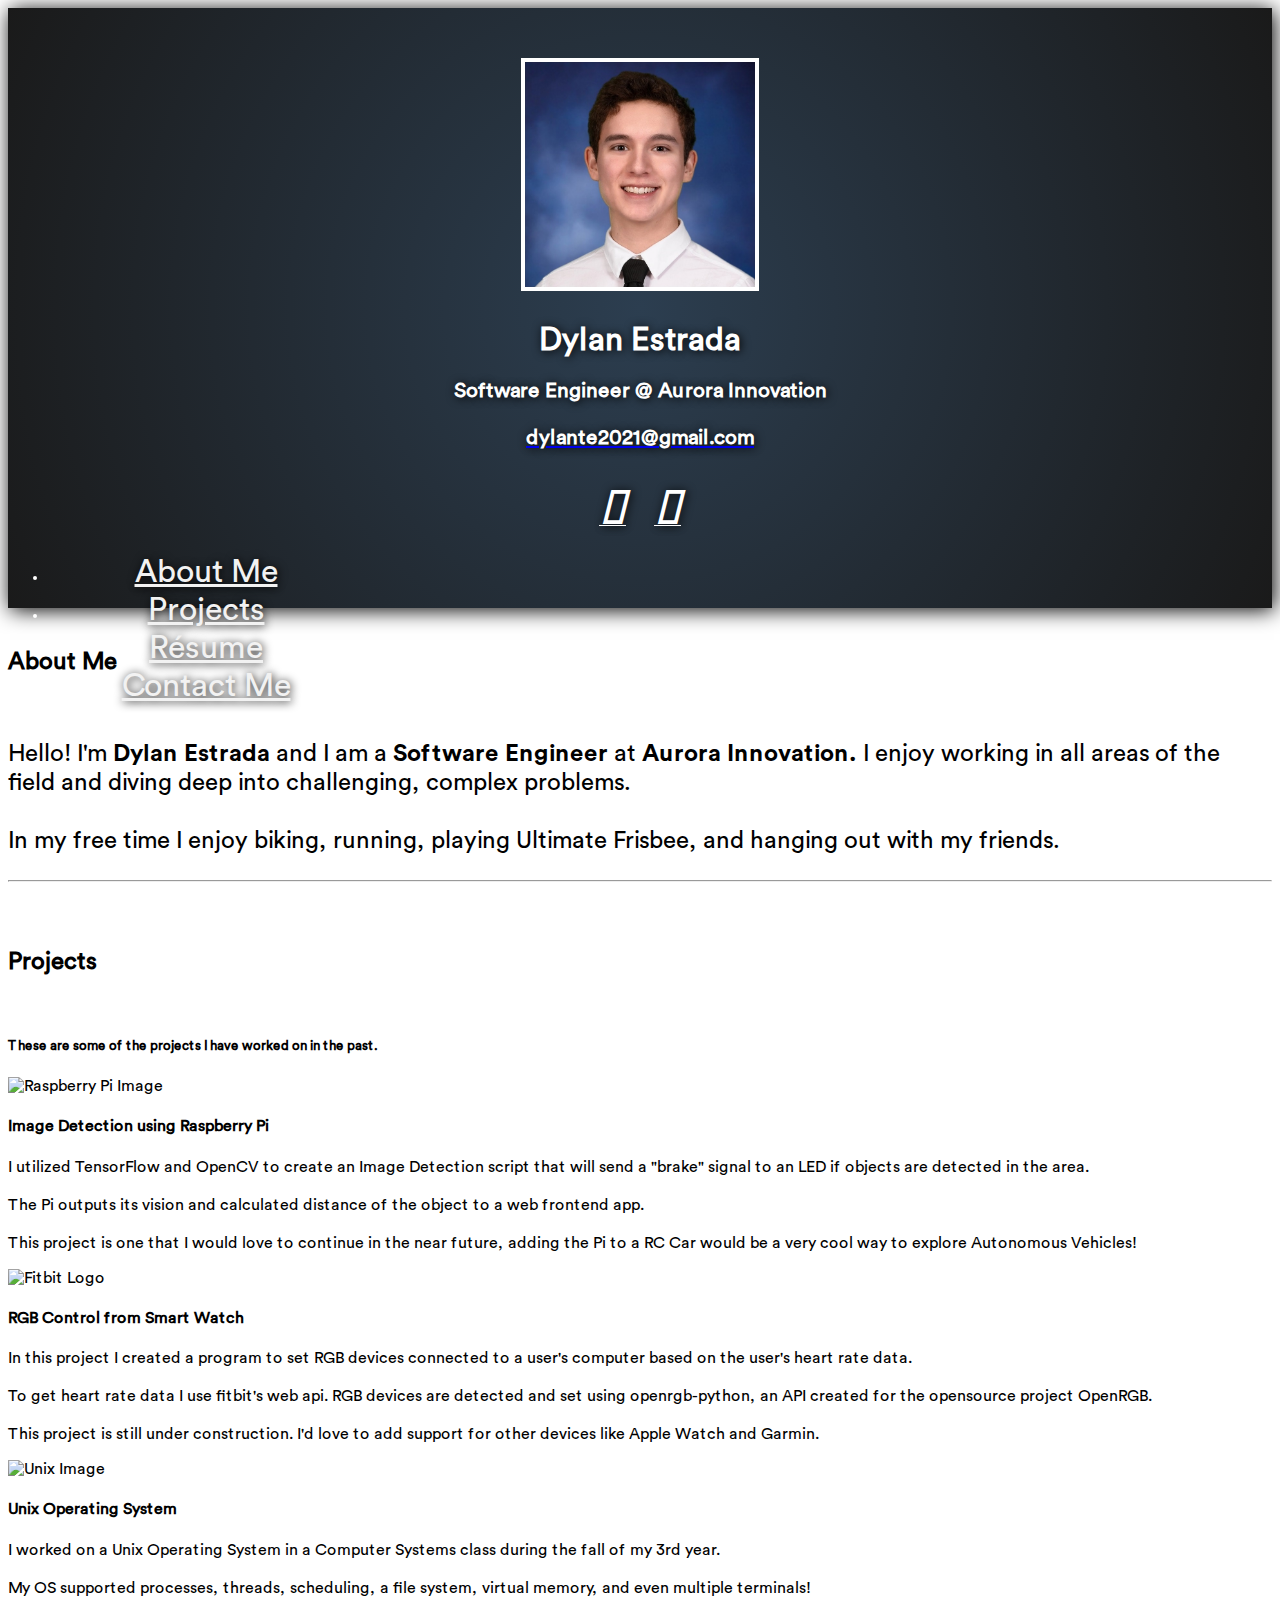
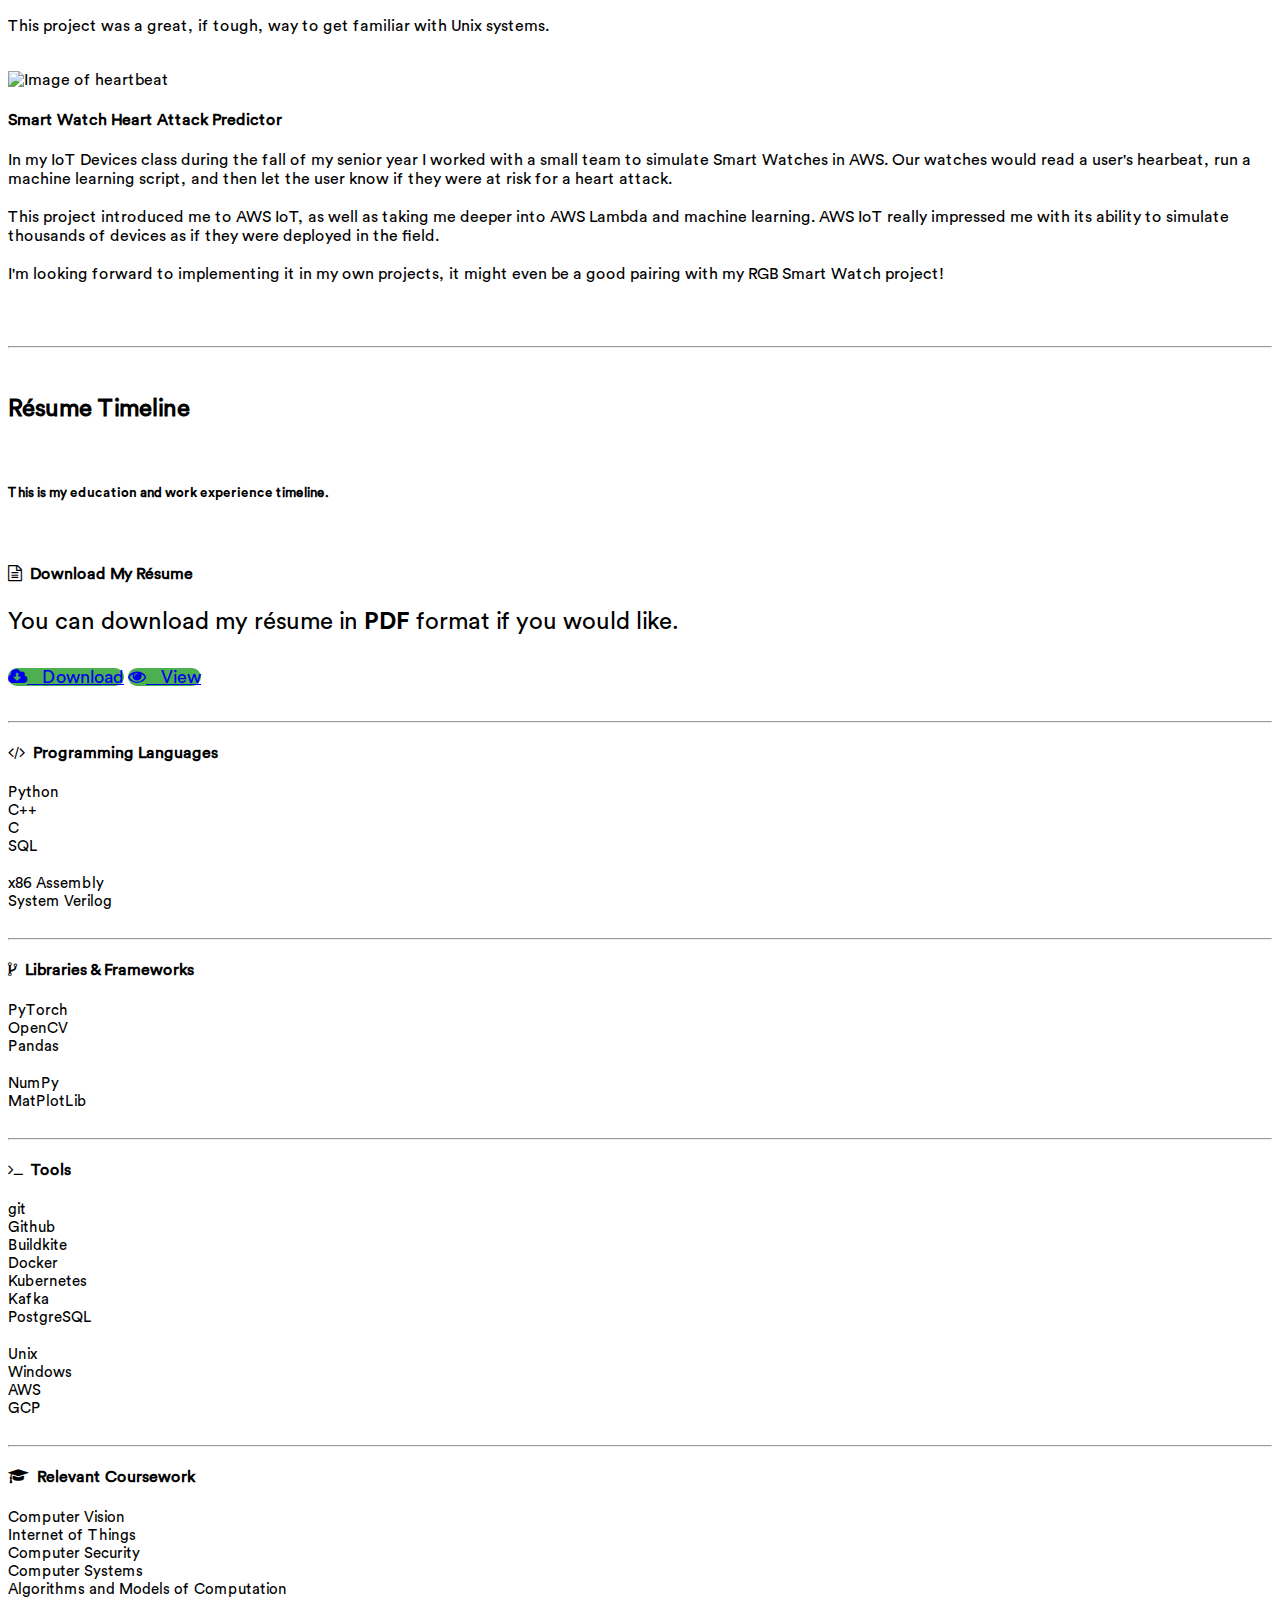
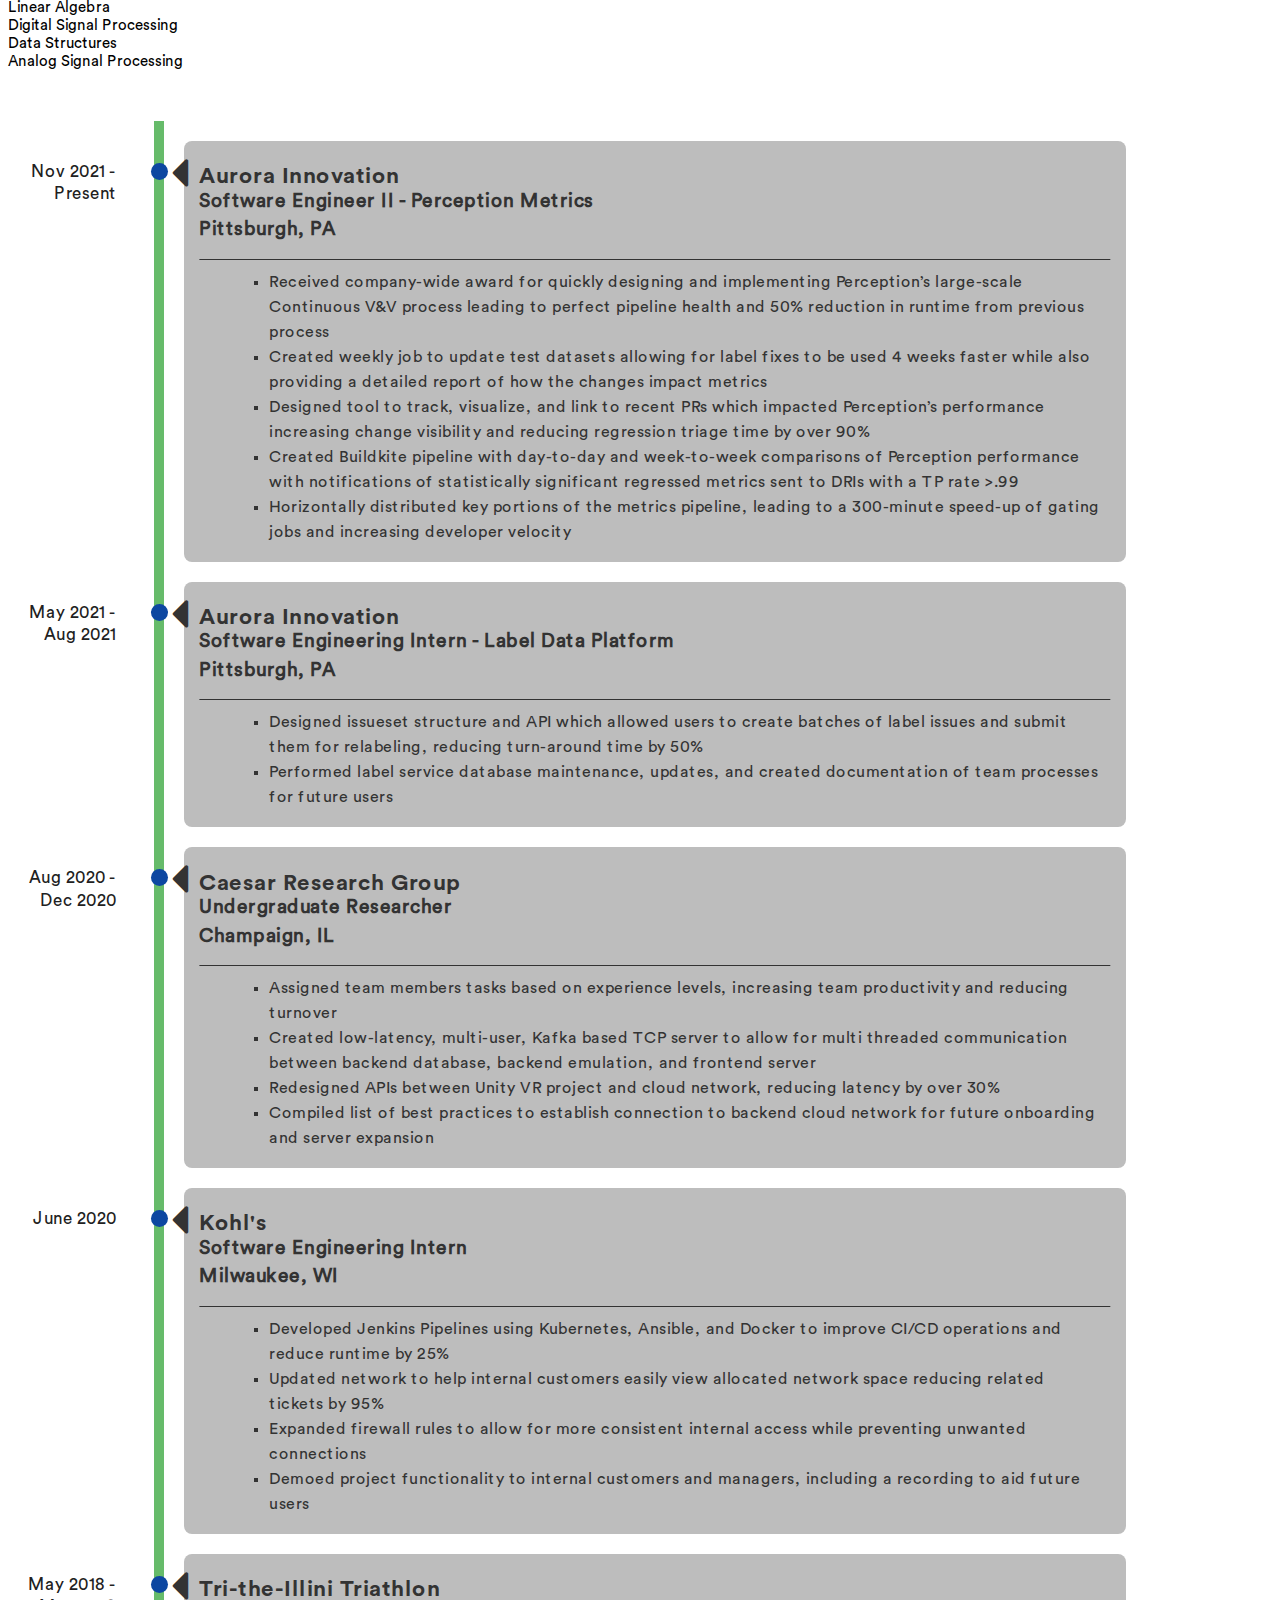
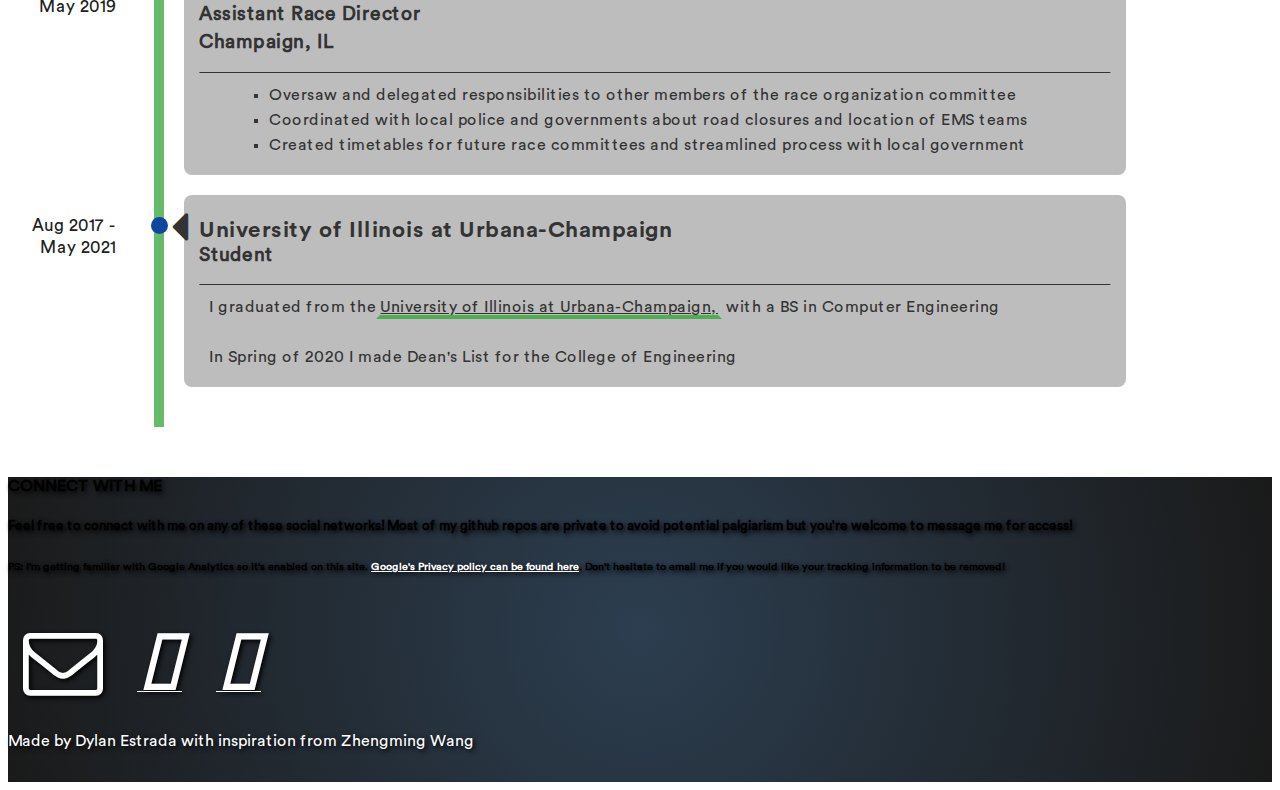
==== commit 2403dab4: "update fall 2024" ====
--- a/index.html
+++ b/index.html
@@ -14,8 +14,8 @@
     </script>
 
     <meta content="width=device-width, initial-scale=1.0, maximum-scale=5.0, user-scalable=yes" name="viewport">
-    <meta name="description" content="I am Dylan Estrada, a Computer Engineering student at the University of Illinois at Urbana-Champaign and a Software Engineer.">
-    <title>Dylan Estrada | Computer Engineering Student @ University of Illinois at Urbana-Champaign </title>
+    <meta name="description" content="I am Dylan Estrada, a Software Engineer at Aurora Innovation.">
+    <title>Dylan Estrada | Software Engineer @ Aurora Innovation</title>
     <link href="https://maxcdn.bootstrapcdn.com/font-awesome/4.6.3/css/font-awesome.min.css" rel="stylesheet" type="text/css">
     <link href="https://cdnjs.cloudflare.com/ajax/libs/materialize/0.97.7/css/materialize.min.css" rel="stylesheet" type="text/css">
     <link href="https://cdn.rawgit.com/michalsnik/aos/2.0.4/dist/aos.css" rel="stylesheet" type="text/css">
@@ -32,9 +32,9 @@
                 <div id="header_text">
                     <br>
                     <h1 data-aos="zoom-out-up" data-aos-delay="250">Dylan Estrada</h1>
-                    <h5 data-aos="zoom-out-up" data-aos-delay="450">ECE Student @ University of Illinois at Urbana-Champaign</h5>
-                    <a href="mailto:dylante2@illinois.edu">
-                        <h5 data-aos="zoom-out-up" data-aos-delay="550" class="header_link">dylante2@illinois.edu</h5></a>
+                    <h5 data-aos="zoom-out-up" data-aos-delay="450">Software Engineer @ Aurora Innovation</h5>
+                    <a href="mailto:dylante2021@gmail.com">
+                        <h5 data-aos="zoom-out-up" data-aos-delay="550" class="header_link">dylante2021@gmail.com</h5></a>
                     <div data-aos="zoom-out-up" data-aos-delay="650" id="header_social_links">
                         <a class="header_link" href="https://github.com/dylante2" rel="noopener" id="github_icon" target="_blank"><i aria-hidden="true" class="fab fa-github fa-3x"></i></a>
                         &nbsp;&nbsp;&nbsp;&nbsp;&nbsp;
@@ -74,7 +74,7 @@
             <br>
         </div>
         <div class="row">
-            <p class="col s12 m8 offset-m2 center" data-aos="zoom-out-up">Hello! I'm <strong>Dylan Estrada</strong> and I am a senior in Computer Engineering</strong> at the <strong>University of Illinois at Urbana-Champaign.</strong> I'm also a <strong>software engineer</strong>                who enjoys working in all areas of the field and solving challenging, complex problems.
+            <p class="col s12 m8 offset-m2 center" data-aos="zoom-out-up">Hello! I'm <strong>Dylan Estrada</strong> and I am a <strong>Software Engineer</strong> at <strong>Aurora Innovation.</strong> I enjoy working in all areas of the field and diving deep into challenging, complex problems.
                 <br>
                 <br>In my free time I enjoy biking, running, playing Ultimate Frisbee, and hanging out with my friends. 
             </p>
@@ -189,13 +189,13 @@
                 <hr>
                 <h4 class="blue-gray-text lighten-4 center" data-aos="zoom-out-right"><i class="fa fa-code blue-text text-darken-4" aria-hidden="true"></i>&nbsp;&nbsp;Programming Languages</h4>
                 <div class="center" data-aos="zoom-out-right">
+                    <div class="chip blue-text text-darken-4">Python</div>
                     <div class="chip blue-text text-darken-4">C++</div>
-                    <div class="chip blue-text text-darken-4">Python</div>
                     <div class="chip blue-text text-darken-4">C</div>
+                    <div class="chip blue-text text-darken-4">SQL</div>
                     <br>
                     <div class="chip blue-text text-darken-4">x86 Assembly</div>
                     <div class="chip blue-text text-darken-4">System Verilog</div>
-                    <div class="chip blue-text text-darken-4">PowerShell</div>
                 </div>
                 <br>
                 <hr>
@@ -212,14 +212,17 @@
                 <hr>
                 <h4 class="blue-gray-text lighten-4 center" data-aos="zoom-out-right"><i class="fa fa-terminal blue-text text-darken-4" aria-hidden="true"></i>&nbsp;&nbsp;Tools</h4>
                 <div class="center" data-aos="zoom-out-right">
-                    <div class="chip blue-text text-darken-4">Git</div>
+                    <div class="chip blue-text text-darken-4">git</div>
+                    <div class="chip blue-text text-darken-4">Github</div>
+                    <div class="chip blue-text text-darken-4">Buildkite</div>
+                    <div class="chip blue-text text-darken-4">Docker</div>
                     <div class="chip blue-text text-darken-4">Kubernetes</div>
-                    <div class="chip blue-text text-darken-4">Docker</div>
                     <div class="chip blue-text text-darken-4">Kafka</div>
+                    <div class="chip blue-text text-darken-4">PostgreSQL</div>
 
                     <br>
+                    <div class="chip blue-text text-darken-4">Unix</div>
                     <div class="chip blue-text text-darken-4">Windows</div>
-                    <div class="chip blue-text text-darken-4">Unix</div>
                     <div class="chip blue-text text-darken-4">AWS</div>
                     <div class="chip blue-text text-darken-4">GCP</div>
                 </div>
@@ -241,15 +244,29 @@
             <div class="col sm12 m7 offset-m1">
                 <section id="timeline" class="timeline-outer">
                     <ul class="timeline">
-                        <li class="event z-depth-2 blue-grey lighten-4" data-date="May 2021 - Present" data-aos="zoom-out-left">
+                            <li class="event z-depth-2 blue-grey lighten-5" data-date="Nov 2021 - Present" data-aos="zoom-out-left">
+                                <i class="fa fa-caret-left fa-3x blue-grey-text text-lighten-5" aria-hidden="true"></i>
+                                <h3 class="place">Aurora Innovation</h3>
+                            <h3 class="title">Software Engineer II - Perception Metrics</h3>
+                            <h3 class="location">Pittsburgh, PA</h3>
+                            <hr class="timeline-hr">
+                            <ul class="experience_bullets experience">
+                                <li>Received company-wide award for quickly designing and implementing Perception’s large-scale Continuous V&V process leading to perfect pipeline health and 50% reduction in runtime from previous process</li>
+                                <li>Created weekly job to update test datasets allowing for label fixes to be used 4 weeks faster while also providing a detailed report of how the changes impact metrics</li>
+                                <li>Designed tool to track, visualize, and link to recent PRs which impacted Perception’s performance increasing change visibility and reducing regression triage time by over 90%</li>
+                                <li>Created Buildkite pipeline with day-to-day and week-to-week comparisons of Perception performance with notifications of statistically significant regressed metrics sent to DRIs with a TP rate >.99</li>
+                                <li>Horizontally distributed key portions of the metrics pipeline, leading to a 300-minute speed-up of gating jobs and increasing developer velocity</li>
+                            </ul>
+                        </li>
+                        <li class="event z-depth-2 blue-grey lighten-4" data-date="May 2021 - Aug 2021" data-aos="zoom-out-left">
                             <i class="fa fa-caret-left fa-3x blue-grey-text text-lighten-4" aria-hidden="true"></i>
                             <h3 class="place">Aurora Innovation</h3>
-                            <h3 class="title">Software Engineering Intern</h3>
+                            <h3 class="title">Software Engineering Intern - Label Data Platform</h3>
                             <h3 class="location">Pittsburgh, PA</h3>
                             <hr class="timeline-hr">
                             <ul class="experience_bullets experience">
-                                <li>This summer I'm working at  Aurora Innovation on their Perception team, check back here in a few months to see what I've been working on!
-                                </li>
+                                <li>Designed issueset structure and API which allowed users to create batches of label issues and submit them for relabeling, reducing turn-around time by 50%</li>
+                                <li>Performed label service database maintenance, updates, and created documentation of team processes for future users</li>
                             </ul>
                         </li>
                         <li class="event z-depth-2 blue-grey lighten-5" data-date="Aug 2020 - Dec 2020" data-aos="zoom-out-left">
@@ -261,7 +278,7 @@
                             <ul class="experience_bullets experience">
                                 <li>Assigned team members tasks based on experience levels, increasing team productivity and reducing turnover</li>
                                 <li>Created low-latency, multi-user, Kafka based TCP server to allow for multi threaded communication between backend database, backend emulation, and frontend server</li>
-                                <li>Established APIs for backend database, backend emulation, and frontend servers </li>
+                                <li>Redesigned APIs between Unity VR project and cloud network, reducing latency by over 30%</li>
                                 <li>Compiled list of best practices to establish connection to backend cloud network for future onboarding and server expansion</li>
 
                             </ul>
@@ -273,8 +290,8 @@
                             <h3 class="location">Milwaukee, WI</h3>
                             <hr class="timeline-hr">
                             <ul class="experience_bullets experience">
-                                <li>Developed Jenkins Pipelines using Kubernetes, Ansible, and Docker to enhance CI/CD operations</li>
-                                <li>Updated network to help internal customers easily view allocated network space</li>
+                                <li>Developed Jenkins Pipelines using Kubernetes, Ansible, and Docker to improve CI/CD operations and reduce runtime by 25%</li>
+                                <li>Updated network to help internal customers easily view allocated network space reducing related tickets by 95%</li>
                                 <li>Expanded firewall rules to allow for more consistent internal access while preventing unwanted connections</li>
                                 <li>Demoed project functionality to internal customers and managers, including a recording to aid future users</li>                            
                             </ul>
@@ -291,26 +308,14 @@
                                 <li>Created timetables for future race committees and streamlined process with local government</li>
                             </ul>
                         </li>
-                        <li class="event z-depth-2 blue-grey lighten-4" data-date="June 2017 - Aug 2018" data-aos="zoom-out-left">
-                            <i class="fa fa-caret-left fa-3x blue-grey-text text-lighten-4" aria-hidden="true"></i>
-                            <h3 class="place">Terra Consulting Group Ltd.</h3>
-                            <h3 class="title">Technical Intern</h3>
-                            <h3 class="location">Park Ridge, IL</h3>
-                            <hr class="timeline-hr">
-                            <ul class="experience_bullets experience">
-                                <li>Collaborated with Verizon, Sprint, and other mobile carriers in RF design and to implement new 5G and small cell technologies</li>
-                                <li>Utilized CAD to make changes to proposed work plans based on comments from inspectors and other contractors</li>
-                                <li>Taught other employees how to use Revit to model in 3D, allowing company to simulate its cell tower sites more accurately</li>
-                            </ul>
-                        </li>
-                        <li class="event z-depth-2 blue-grey lighten-5" data-date="Aug 2017 - Present" data-aos="zoom-out-left">
+                        <li class="event z-depth-2 blue-grey lighten-5" data-date="Aug 2017 - May 2021" data-aos="zoom-out-left">
                             <i class="fa fa-caret-left fa-3x blue-grey-text text-lighten-5" aria-hidden="true"></i>
                             <h3 class="place">University of Illinois at Urbana-Champaign</h3>
                             <h3 class="title">Student</h3>
                             <hr class="timeline-hr">
-                            <p class="experience">I currently attend the <a href="http://www.ece.illinois.edu/" rel="noopener" class="styled_link" target="_blank">University of Illinois at Urbana-Champaign,</a> where I am majoring in Computer Engineering
+                            <p class="experience">I graduated from the<a href="http://www.ece.illinois.edu/" rel="noopener" class="styled_link" target="_blank">University of Illinois at Urbana-Champaign,</a> with a BS in Computer Engineering
                                 <br>
-                                <br>I have a 3.12/4.00 GPA. In Spring of 2020 I made Dean's List for the College of Engineering
+                                <br>In Spring of 2020 I made Dean's List for the College of Engineering
                                 <br>
                             </p>
                         </li>
@@ -333,7 +338,7 @@
             </div>
             <div class="row center">
                 <br>
-                <a class="social_links tooltipped" data-position="bottom" data-delay="50" data-tooltip="dylante2@illinois.edu" href="mailto:dylante2@illinois.edu" target="_blank"><i aria-hidden="true" class="fa fa-envelope-o fa-5x" data-aos="flip-up" data-aos-delay="400"></i></a>
+                <a class="social_links tooltipped" data-position="bottom" data-delay="50" data-tooltip="dylante2021@gmail.com" href="mailto:dylante2021@gmail.com" target="_blank"><i aria-hidden="true" class="fa fa-envelope-o fa-5x" data-aos="flip-up" data-aos-delay="400"></i></a>
                 <a class="social_links tooltipped" data-position="bottom" data-delay="50" data-tooltip="github.com/dylante2" rel="noopener" href="https://github.com/dylante2" target="_blank"><i aria-hidden="true" class="fab fa-github fa-5x" data-aos="flip-up" data-aos-delay="600"></i></a>
                 <a class="social_links tooltipped" data-position="bottom" data-delay="50" data-tooltip="linkedin.com/in/dylanestrada" rel="noopener" href="https://www.linkedin.com/in/dylanestrada" target="_blank"><i aria-hidden="true" class="fab fa-linkedin fa-5x" data-aos="flip-up" data-aos-delay="800"></i></a>
                 <br>
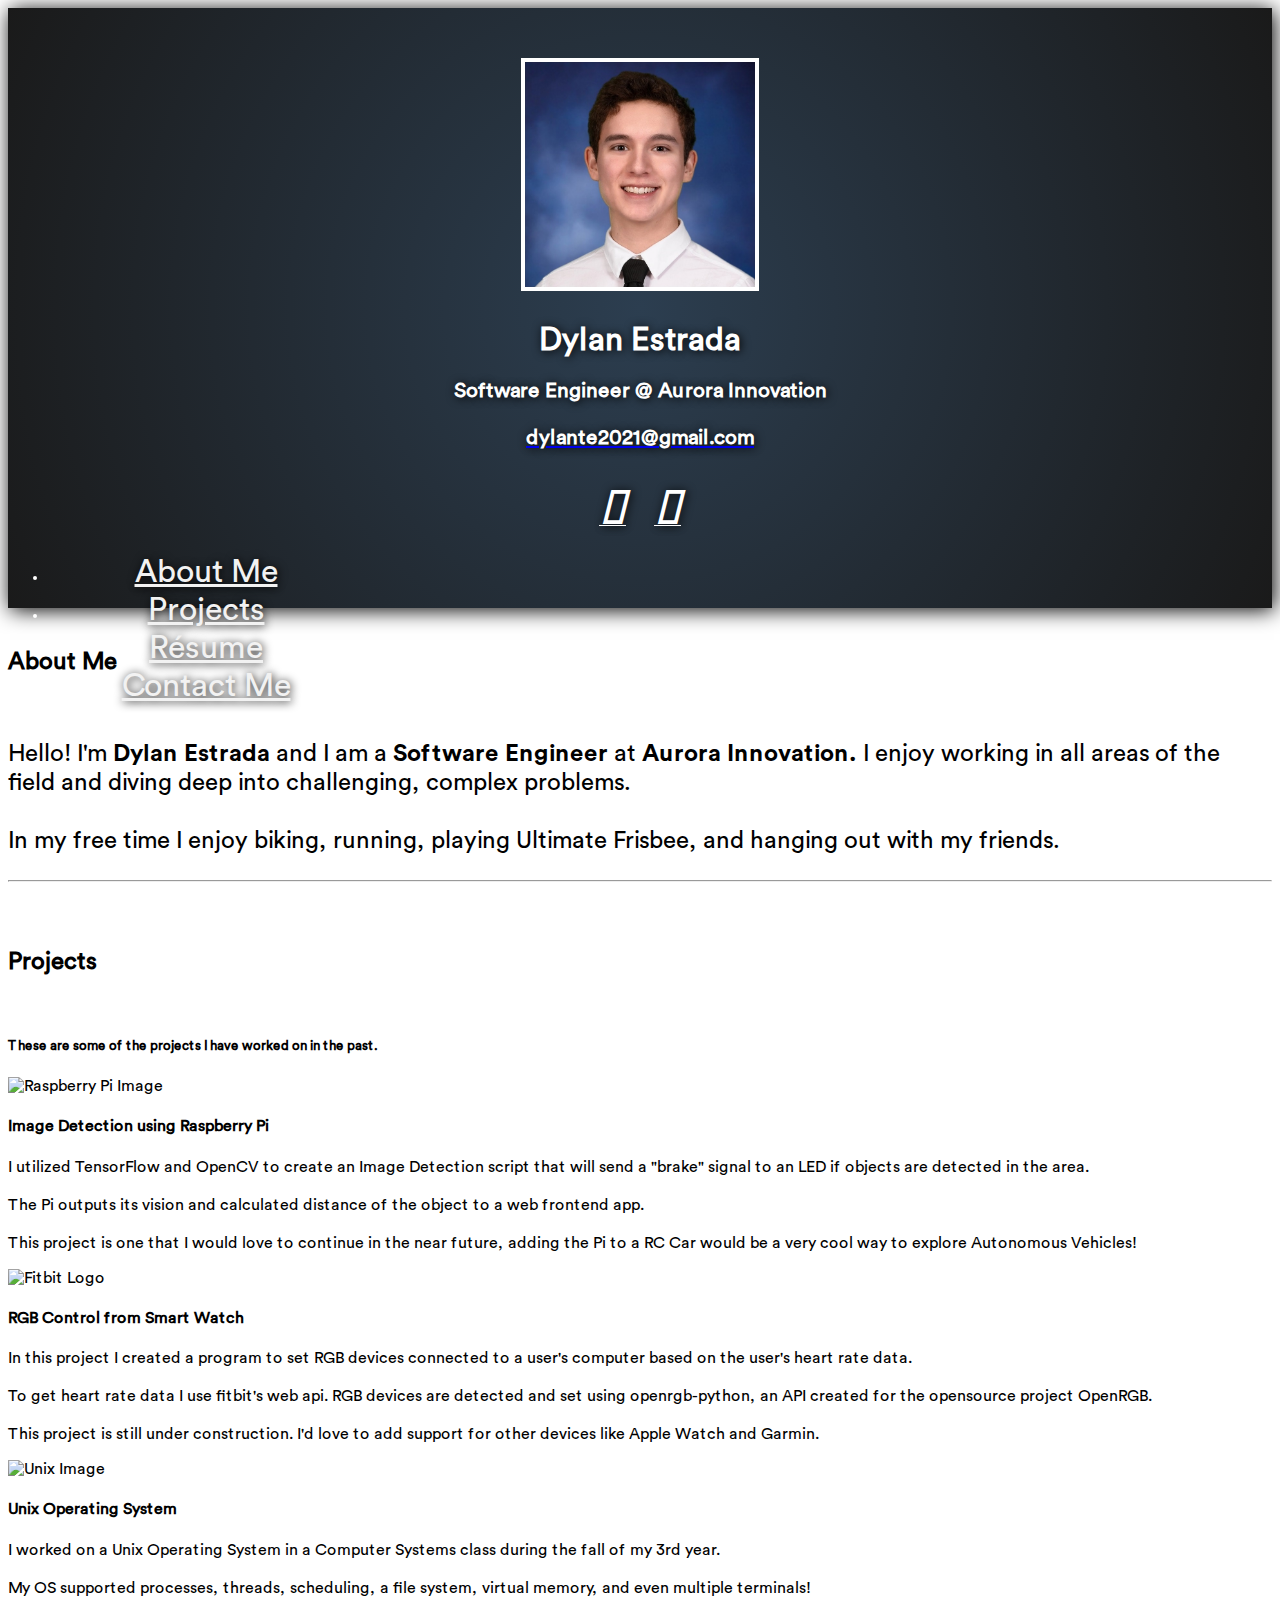
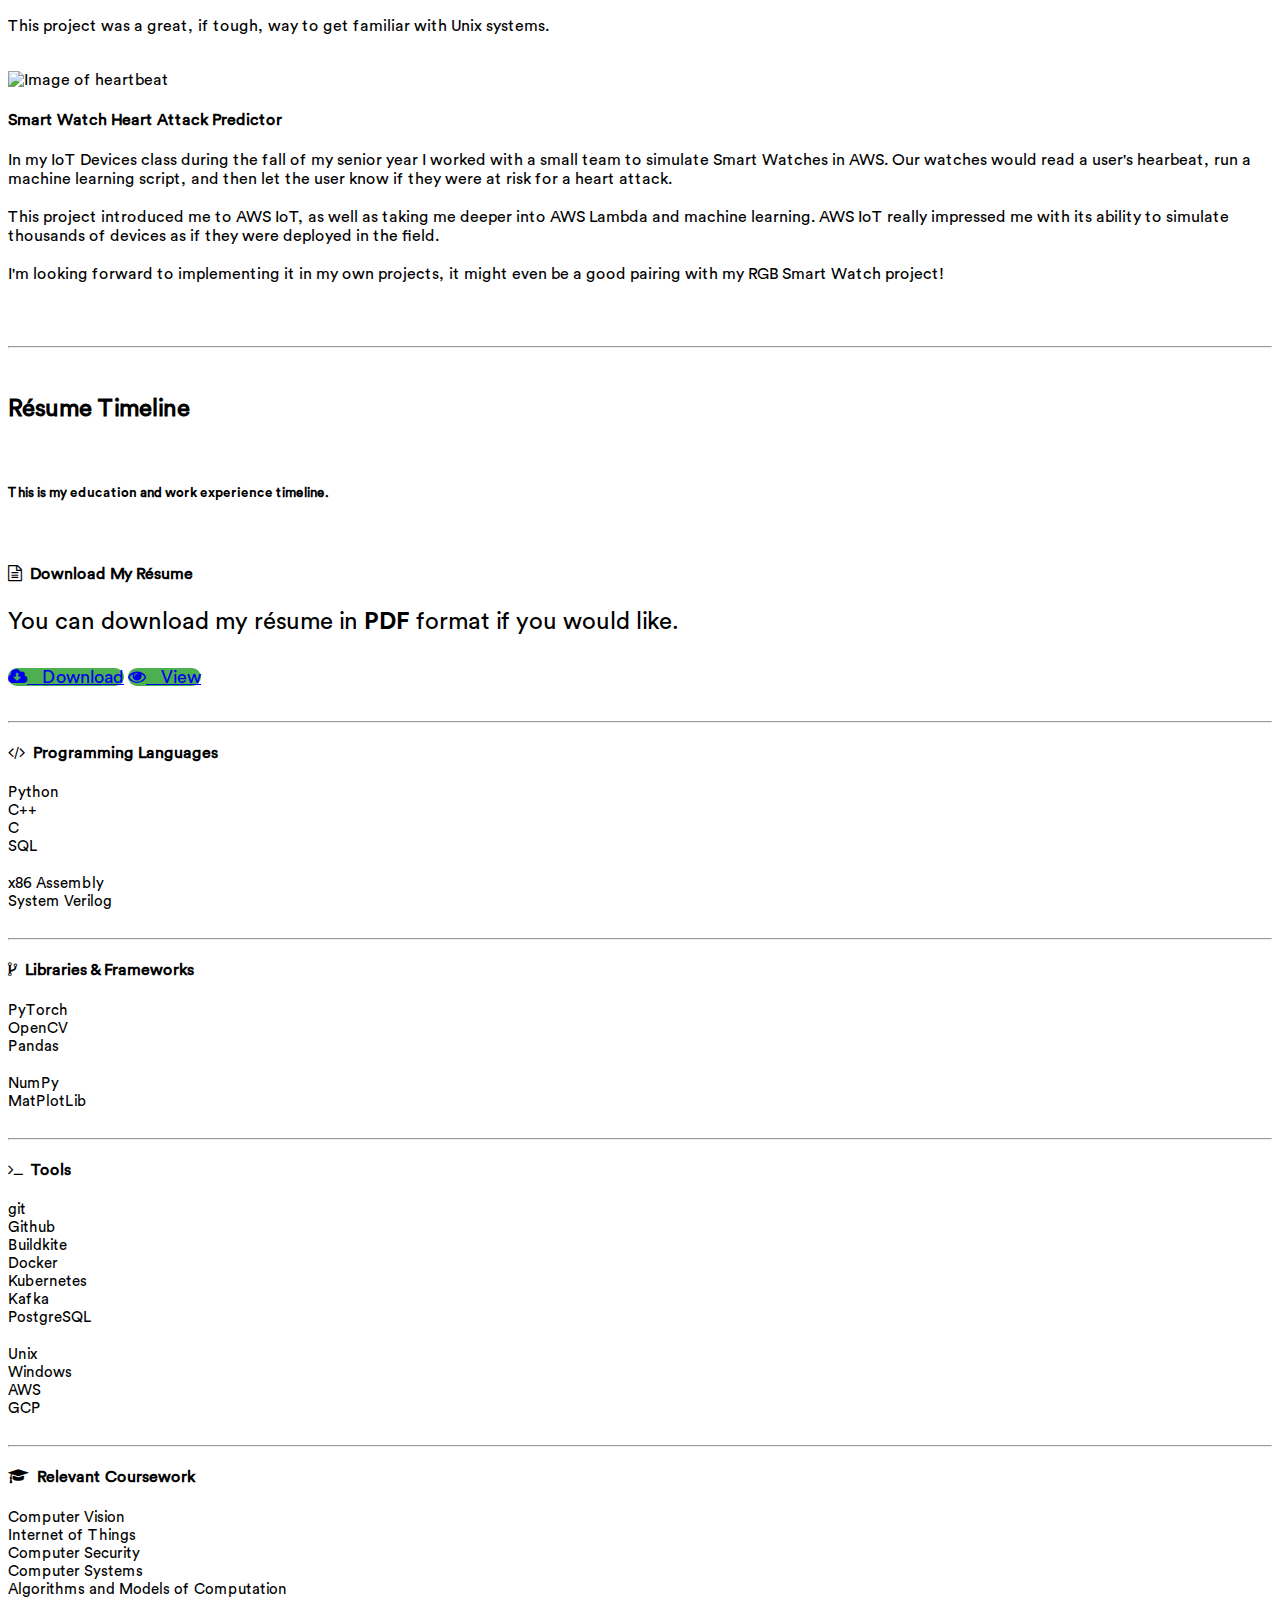
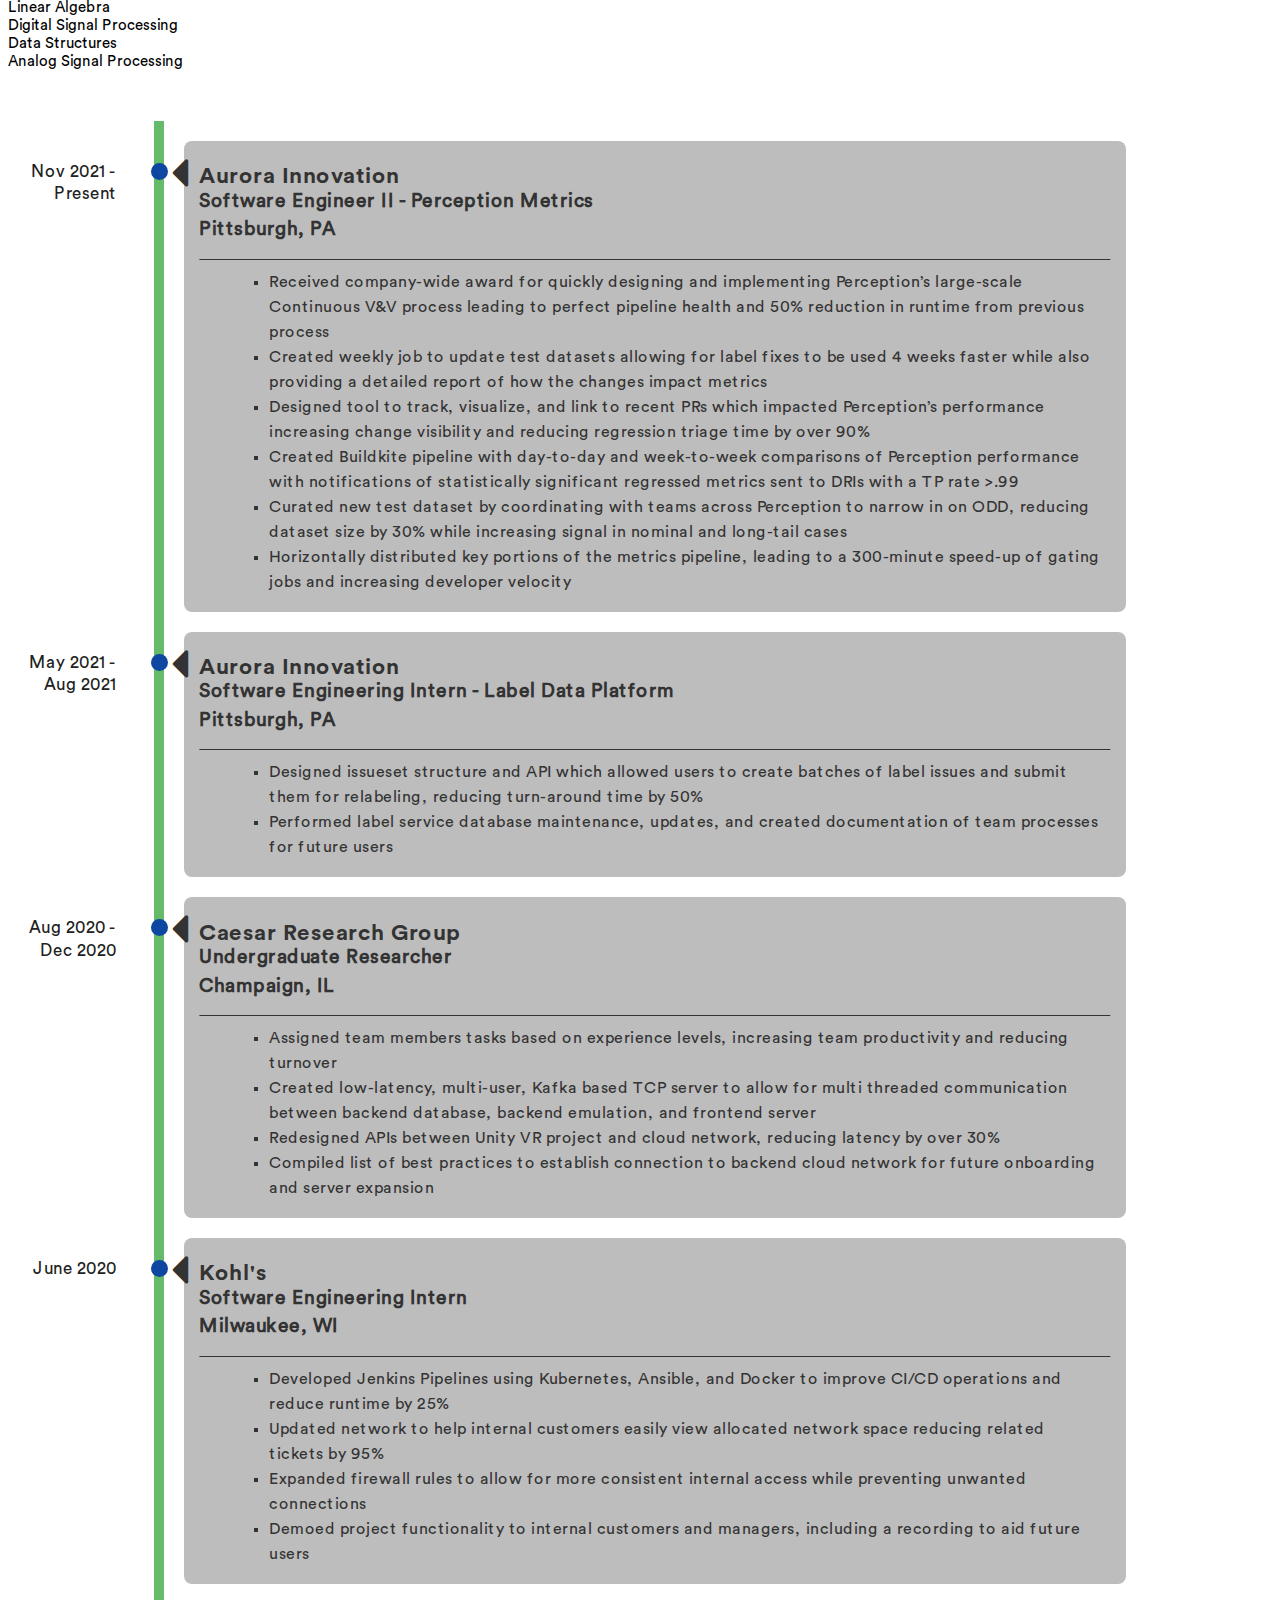
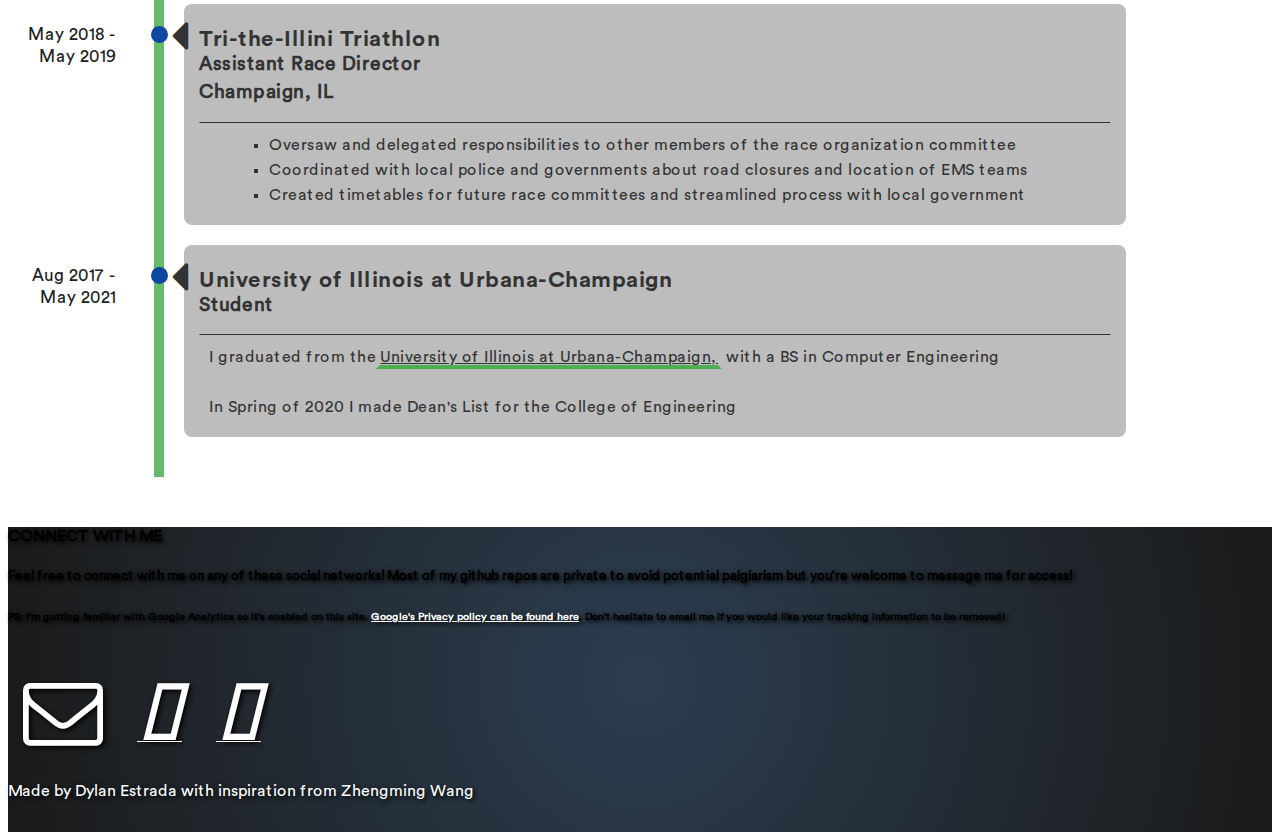
==== commit b3aa7256: "add bullet point for dataset curation" ====
--- a/index.html
+++ b/index.html
@@ -182,8 +182,8 @@
                 <h4 class="blue-gray-text lighten-4 center" data-aos="zoom-out-right"><i class="fa fa-file-text-o blue-text text-darken-4" aria-hidden="true"></i>&nbsp;&nbsp;Download My Résume</h4>
                 <p class="center" data-aos="zoom-out-right">You can download my résume in <strong>PDF</strong> format if you would like.</p>
                 <div class="center resume_buttons" data-aos="zoom-out-right">
-                    <a class="waves-effect waves-light btn-large green_background center btn-resume" href="Dylan Estrada Resume Fall 2020.pdf" download><i class="fa fa-cloud-download" aria-hidden="true"></i>&nbsp;&nbsp;&nbsp;Download</a>
-                    <a class="waves-effect waves-light btn-large green_background center btn-resume" href="Dylan Estrada Resume Fall 2020.pdf" target="_"><i class="fa fa-eye" aria-hidden="true"></i>&nbsp;&nbsp;&nbsp;View</a>
+                    <a class="waves-effect waves-light btn-large green_background center btn-resume" href="Dylan Estrada Resume Fall 2024.pdf" download><i class="fa fa-cloud-download" aria-hidden="true"></i>&nbsp;&nbsp;&nbsp;Download</a>
+                    <a class="waves-effect waves-light btn-large green_background center btn-resume" href="Dylan Estrada Resume Fall 2024.pdf" target="_"><i class="fa fa-eye" aria-hidden="true"></i>&nbsp;&nbsp;&nbsp;View</a>
                 </div>
                 <br>
                 <hr>
@@ -255,6 +255,7 @@
                                 <li>Created weekly job to update test datasets allowing for label fixes to be used 4 weeks faster while also providing a detailed report of how the changes impact metrics</li>
                                 <li>Designed tool to track, visualize, and link to recent PRs which impacted Perception’s performance increasing change visibility and reducing regression triage time by over 90%</li>
                                 <li>Created Buildkite pipeline with day-to-day and week-to-week comparisons of Perception performance with notifications of statistically significant regressed metrics sent to DRIs with a TP rate >.99</li>
+                                <li>Curated new test dataset by coordinating with teams across Perception to narrow in on  ODD, reducing dataset size by 30% while increasing signal in nominal and long-tail cases</li>
                                 <li>Horizontally distributed key portions of the metrics pipeline, leading to a 300-minute speed-up of gating jobs and increasing developer velocity</li>
                             </ul>
                         </li>
